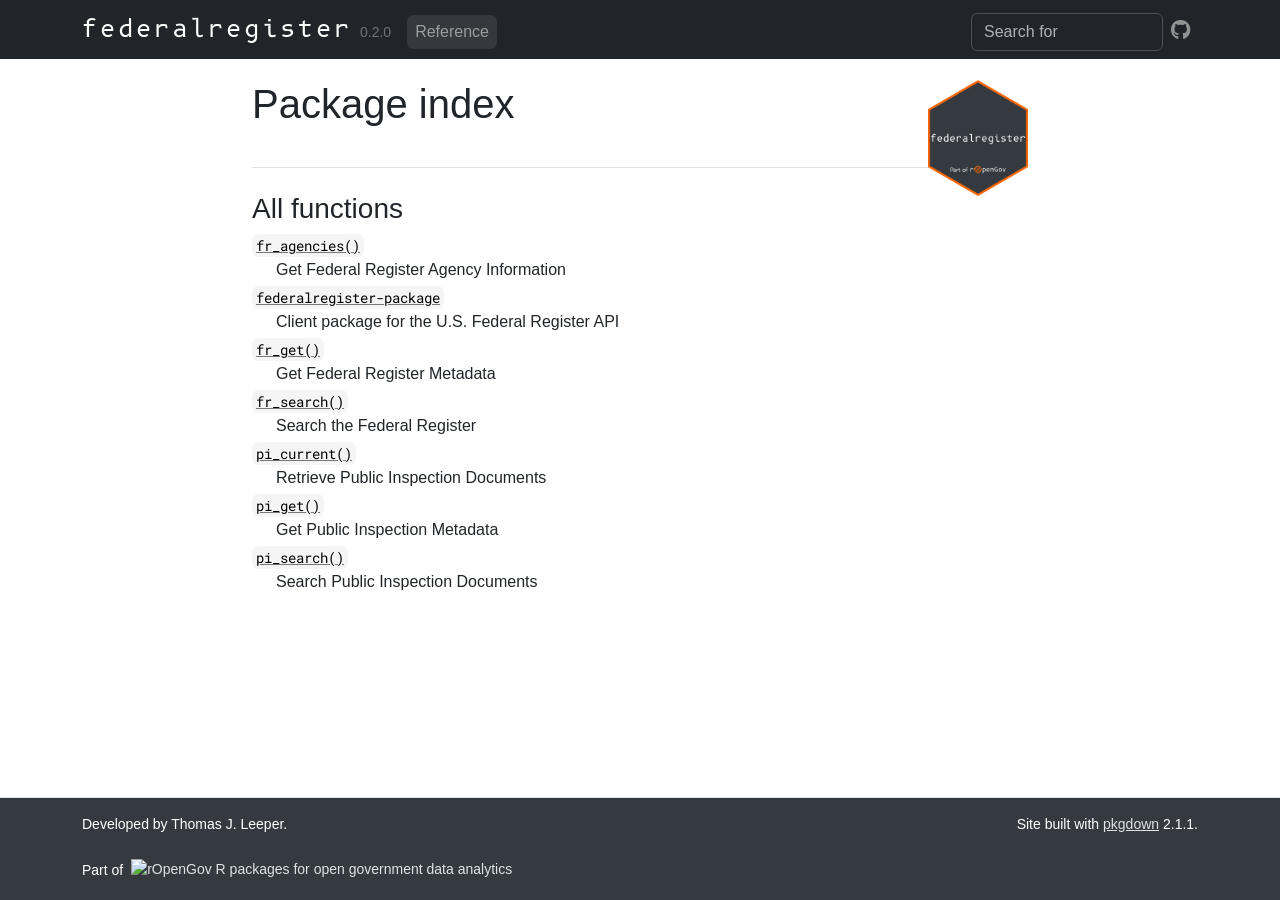
==== reference/index.html @ 8d17af49 "Built site for federalregister@0.2.0: 6ecadaa" ====
<!DOCTYPE html>
<!-- Generated by pkgdown: do not edit by hand --><html lang="en"><head><meta http-equiv="Content-Type" content="text/html; charset=UTF-8"><meta charset="utf-8"><meta http-equiv="X-UA-Compatible" content="IE=edge"><meta name="viewport" content="width=device-width, initial-scale=1, shrink-to-fit=no"><title>Package index • federalregister</title><!-- favicons --><link rel="icon" type="image/png" sizes="16x16" href="../favicon-16x16.png"><link rel="icon" type="image/png" sizes="32x32" href="../favicon-32x32.png"><link rel="apple-touch-icon" type="image/png" sizes="180x180" href="../apple-touch-icon.png"><link rel="apple-touch-icon" type="image/png" sizes="120x120" href="../apple-touch-icon-120x120.png"><link rel="apple-touch-icon" type="image/png" sizes="76x76" href="../apple-touch-icon-76x76.png"><link rel="apple-touch-icon" type="image/png" sizes="60x60" href="../apple-touch-icon-60x60.png"><script src="../katex-auto.js"></script><script src="../deps/jquery-3.6.0/jquery-3.6.0.min.js"></script><meta name="viewport" content="width=device-width, initial-scale=1, shrink-to-fit=no"><link href="../deps/bootstrap-5.3.1/bootstrap.min.css" rel="stylesheet"><script src="../deps/bootstrap-5.3.1/bootstrap.bundle.min.js"></script><link href="../deps/font-awesome-6.5.2/css/all.min.css" rel="stylesheet"><link href="../deps/font-awesome-6.5.2/css/v4-shims.min.css" rel="stylesheet"><script src="../deps/headroom-0.11.0/headroom.min.js"></script><script src="../deps/headroom-0.11.0/jQuery.headroom.min.js"></script><script src="../deps/bootstrap-toc-1.0.1/bootstrap-toc.min.js"></script><script src="../deps/clipboard.js-2.0.11/clipboard.min.js"></script><script src="../deps/search-1.0.0/autocomplete.jquery.min.js"></script><script src="../deps/search-1.0.0/fuse.min.js"></script><script src="../deps/search-1.0.0/mark.min.js"></script><link href="../deps/KaTex-0.16.10/katex.min.css" rel="stylesheet"><script src="../deps/KaTex-0.16.10/katex.min.js"></script><!-- pkgdown --><script src="../pkgdown.js"></script><meta property="og:title" content="Package index"><meta property="og:image" content="https://ropengov.github.io/federalregister/logo.png"><meta name="twitter:card" content="summary_large_image"><meta name="twitter:creator" content="@rOpenGov"><meta name="twitter:site" content="@rOpenGov"><link rel="preconnect" href="https://fonts.googleapis.com"><link rel="preconnect" href="https://fonts.gstatic.com" crossorigin><link href="https://fonts.googleapis.com/css2?family=B612+Mono:ital,wght@0,400;0,700;1,400;1,700&amp;family=Roboto+Mono:ital,wght@0,100..700;1,100..700&amp;display=swap" rel="stylesheet"><!-- rogtemplate style sheet --><link href="../BS5/rogtemplate.min.css" rel="stylesheet"></head><body>
    <a href="#main" class="visually-hidden-focusable">Skip to contents</a>


    <nav class="navbar navbar-expand-lg fixed-top bg-dark" data-bs-theme="dark" aria-label="Site navigation"><div class="container">

    <a class="navbar-brand me-2" href="../index.html">federalregister</a>

    <small class="nav-text text-muted me-auto" data-bs-toggle="tooltip" data-bs-placement="bottom" title="">0.2.0</small>


    <button class="navbar-toggler" type="button" data-bs-toggle="collapse" data-bs-target="#navbar" aria-controls="navbar" aria-expanded="false" aria-label="Toggle navigation">
      <span class="navbar-toggler-icon"></span>
    </button>

    <div id="navbar" class="collapse navbar-collapse ms-3">
      <ul class="navbar-nav me-auto"><li class="active nav-item"><a class="nav-link" href="../reference/index.html">Reference</a></li>
      </ul><ul class="navbar-nav"><li class="nav-item"><form class="form-inline" role="search">
 <input class="form-control" type="search" name="search-input" id="search-input" autocomplete="off" aria-label="Search site" placeholder="Search for" data-search-index="../search.json"></form></li>
<li class="nav-item"><a class="external-link nav-link" href="https://github.com/rOpenGov/federalregister/" aria-label="GitHub"><span class="fa fab fa-github fa-lg"></span></a></li>
      </ul></div>


  </div>
</nav><div class="container template-reference-index">
<div class="row">
  <main id="main" class="col-md-9"><div class="page-header">
      <img src="../logo.png" class="logo" alt=""><h1>Package index</h1>
    </div>

    <div class="section level2">
      <h2 id="all-functions">All functions<a class="anchor" aria-label="anchor" href="#all-functions"></a></h2>




    </div><div class="section level2">




      <dl><dt>

          <code><a href="agencies.html">fr_agencies()</a></code>

        </dt>
        <dd>Get Federal Register Agency Information</dd>
      </dl><dl><dt>

          <code><a href="federalregister-package.html">federalregister-package</a></code>

        </dt>
        <dd>Client package for the U.S. Federal Register API</dd>
      </dl><dl><dt>

          <code><a href="fr_get.html">fr_get()</a></code>

        </dt>
        <dd>Get Federal Register Metadata</dd>
      </dl><dl><dt>

          <code><a href="fr_search.html">fr_search()</a></code>

        </dt>
        <dd>Search the Federal Register</dd>
      </dl><dl><dt>

          <code><a href="pi_current.html">pi_current()</a></code>

        </dt>
        <dd>Retrieve Public Inspection Documents</dd>
      </dl><dl><dt>

          <code><a href="pi_get.html">pi_get()</a></code>

        </dt>
        <dd>Get Public Inspection Metadata</dd>
      </dl><dl><dt>

          <code><a href="pi_search.html">pi_search()</a></code>

        </dt>
        <dd>Search Public Inspection Documents</dd>
      </dl></div>
  </main></div>


    <footer><div class="pkgdown-footer-left">
  <p>Developed by Thomas J. Leeper.</p>
</div>

<div class="pkgdown-footer-right">
  <p>Site built with <a href="https://pkgdown.r-lib.org/" class="external-link">pkgdown</a> 2.1.1.</p>
</div>

    </footer></div>



    <!-- Add ropengov logo -->
  <script src="../BS5/logo.js"></script></body></html>
---- deps/font-awesome-6.5.2/css/v4-shims.min.css ----
/*!
 * Font Awesome Free 6.5.2 by @fontawesome - https://fontawesome.com
 * License - https://fontawesome.com/license/free (Icons: CC BY 4.0, Fonts: SIL OFL 1.1, Code: MIT License)
 * Copyright 2024 Fonticons, Inc.
 */
.fa.fa-glass:before{content:"\f000"}.fa.fa-envelope-o{font-family:"Font Awesome 6 Free";font-weight:400}.fa.fa-envelope-o:before{content:"\f0e0"}.fa.fa-star-o{font-family:"Font Awesome 6 Free";font-weight:400}.fa.fa-star-o:before{content:"\f005"}.fa.fa-close:before,.fa.fa-remove:before{content:"\f00d"}.fa.fa-gear:before{content:"\f013"}.fa.fa-trash-o{font-family:"Font Awesome 6 Free";font-weight:400}.fa.fa-trash-o:before{content:"\f2ed"}.fa.fa-home:before{content:"\f015"}.fa.fa-file-o{font-family:"Font Awesome 6 Free";font-weight:400}.fa.fa-file-o:before{content:"\f15b"}.fa.fa-clock-o{font-family:"Font Awesome 6 Free";font-weight:400}.fa.fa-clock-o:before{content:"\f017"}.fa.fa-arrow-circle-o-down{font-family:"Font Awesome 6 Free";font-weight:400}.fa.fa-arrow-circle-o-down:before{content:"\f358"}.fa.fa-arrow-circle-o-up{font-family:"Font Awesome 6 Free";font-weight:400}.fa.fa-arrow-circle-o-up:before{content:"\f35b"}.fa.fa-play-circle-o{font-family:"Font Awesome 6 Free";font-weight:400}.fa.fa-play-circle-o:before{content:"\f144"}.fa.fa-repeat:before,.fa.fa-rotate-right:before{content:"\f01e"}.fa.fa-refresh:before{content:"\f021"}.fa.fa-list-alt{font-family:"Font Awesome 6 Free";font-weight:400}.fa.fa-list-alt:before{content:"\f022"}.fa.fa-dedent:before{content:"\f03b"}.fa.fa-video-camera:before{content:"\f03d"}.fa.fa-picture-o{font-family:"Font Awesome 6 Free";font-weight:400}.fa.fa-picture-o:before{content:"\f03e"}.fa.fa-photo{font-family:"Font Awesome 6 Free";font-weight:400}.fa.fa-photo:before{content:"\f03e"}.fa.fa-image{font-family:"Font Awesome 6 Free";font-weight:400}.fa.fa-image:before{content:"\f03e"}.fa.fa-map-marker:before{content:"\f3c5"}.fa.fa-pencil-square-o{font-family:"Font Awesome 6 Free";font-weight:400}.fa.fa-pencil-square-o:before{content:"\f044"}.fa.fa-edit{font-family:"Font Awesome 6 Free";font-weight:400}.fa.fa-edit:before{content:"\f044"}.fa.fa-share-square-o:before{content:"\f14d"}.fa.fa-check-square-o{font-family:"Font Awesome 6 Free";font-weight:400}.fa.fa-check-square-o:before{content:"\f14a"}.fa.fa-arrows:before{content:"\f0b2"}.fa.fa-times-circle-o{font-family:"Font Awesome 6 Free";font-weight:400}.fa.fa-times-circle-o:before{content:"\f057"}.fa.fa-check-circle-o{font-family:"Font Awesome 6 Free";font-weight:400}.fa.fa-check-circle-o:before{content:"\f058"}.fa.fa-mail-forward:before{content:"\f064"}.fa.fa-expand:before{content:"\f424"}.fa.fa-compress:before{content:"\f422"}.fa.fa-eye,.fa.fa-eye-slash{font-family:"Font Awesome 6 Free";font-weight:400}.fa.fa-warning:before{content:"\f071"}.fa.fa-calendar:before{content:"\f073"}.fa.fa-arrows-v:before{content:"\f338"}.fa.fa-arrows-h:before{content:"\f337"}.fa.fa-bar-chart-o:before,.fa.fa-bar-chart:before{content:"\e0e3"}.fa.fa-twitter-square{font-family:"Font Awesome 6 Brands";font-weight:400}.fa.fa-twitter-square:before{content:"\f081"}.fa.fa-facebook-square{font-family:"Font Awesome 6 Brands";font-weight:400}.fa.fa-facebook-square:before{content:"\f082"}.fa.fa-gears:before{content:"\f085"}.fa.fa-thumbs-o-up{font-family:"Font Awesome 6 Free";font-weight:400}.fa.fa-thumbs-o-up:before{content:"\f164"}.fa.fa-thumbs-o-down{font-family:"Font Awesome 6 Free";font-weight:400}.fa.fa-thumbs-o-down:before{content:"\f165"}.fa.fa-heart-o{font-family:"Font Awesome 6 Free";font-weight:400}.fa.fa-heart-o:before{content:"\f004"}.fa.fa-sign-out:before{content:"\f2f5"}.fa.fa-linkedin-square{font-family:"Font Awesome 6 Brands";font-weight:400}.fa.fa-linkedin-square:before{content:"\f08c"}.fa.fa-thumb-tack:before{content:"\f08d"}.fa.fa-external-link:before{content:"\f35d"}.fa.fa-sign-in:before{content:"\f2f6"}.fa.fa-github-square{font-family:"Font Awesome 6 Brands";font-weight:400}.fa.fa-github-square:before{content:"\f092"}.fa.fa-lemon-o{font-family:"Font Awesome 6 Free";font-weight:400}.fa.fa-lemon-o:before{content:"\f094"}.fa.fa-square-o{font-family:"Font Awesome 6 Free";font-weight:400}.fa.fa-square-o:before{content:"\f0c8"}.fa.fa-bookmark-o{font-family:"Font Awesome 6 Free";font-weight:400}.fa.fa-bookmark-o:before{content:"\f02e"}.fa.fa-facebook,.fa.fa-twitter{font-family:"Font Awesome 6 Brands";font-weight:400}.fa.fa-facebook:before{content:"\f39e"}.fa.fa-facebook-f{font-family:"Font Awesome 6 Brands";font-weight:400}.fa.fa-facebook-f:before{content:"\f39e"}.fa.fa-github{font-family:"Font Awesome 6 Brands";font-weight:400}.fa.fa-credit-card{font-family:"Font Awesome 6 Free";font-weight:400}.fa.fa-feed:before{content:"\f09e"}.fa.fa-hdd-o{font-family:"Font Awesome 6 Free";font-weight:400}.fa.fa-hdd-o:before{content:"\f0a0"}.fa.fa-hand-o-right{font-family:"Font Awesome 6 Free";font-weight:400}.fa.fa-hand-o-right:before{content:"\f0a4"}.fa.fa-hand-o-left{font-family:"Font Awesome 6 Free";font-weight:400}.fa.fa-hand-o-left:before{content:"\f0a5"}.fa.fa-hand-o-up{font-family:"Font Awesome 6 Free";font-weight:400}.fa.fa-hand-o-up:before{content:"\f0a6"}.fa.fa-hand-o-down{font-family:"Font Awesome 6 Free";font-weight:400}.fa.fa-hand-o-down:before{content:"\f0a7"}.fa.fa-globe:before{content:"\f57d"}.fa.fa-tasks:before{content:"\f828"}.fa.fa-arrows-alt:before{content:"\f31e"}.fa.fa-group:before{content:"\f0c0"}.fa.fa-chain:before{content:"\f0c1"}.fa.fa-cut:before{content:"\f0c4"}.fa.fa-files-o{font-family:"Font Awesome 6 Free";font-weight:400}.fa.fa-files-o:before{content:"\f0c5"}.fa.fa-floppy-o{font-family:"Font Awesome 6 Free";font-weight:400}.fa.fa-floppy-o:before{content:"\f0c7"}.fa.fa-save{font-family:"Font Awesome 6 Free";font-weight:400}.fa.fa-save:before{content:"\f0c7"}.fa.fa-navicon:before,.fa.fa-reorder:before{content:"\f0c9"}.fa.fa-magic:before{content:"\e2ca"}.fa.fa-pinterest,.fa.fa-pinterest-square{font-family:"Font Awesome 6 Brands";font-weight:400}.fa.fa-pinterest-square:before{content:"\f0d3"}.fa.fa-google-plus-square{font-family:"Font Awesome 6 Brands";font-weight:400}.fa.fa-google-plus-square:before{content:"\f0d4"}.fa.fa-google-plus{font-family:"Font Awesome 6 Brands";font-weight:400}.fa.fa-google-plus:before{content:"\f0d5"}.fa.fa-money:before{content:"\f3d1"}.fa.fa-unsorted:before{content:"\f0dc"}.fa.fa-sort-desc:before{content:"\f0dd"}.fa.fa-sort-asc:before{content:"\f0de"}.fa.fa-linkedin{font-family:"Font Awesome 6 Brands";font-weight:400}.fa.fa-linkedin:before{content:"\f0e1"}.fa.fa-rotate-left:before{content:"\f0e2"}.fa.fa-legal:before{content:"\f0e3"}.fa.fa-dashboard:before,.fa.fa-tachometer:before{content:"\f625"}.fa.fa-comment-o{font-family:"Font Awesome 6 Free";font-weight:400}.fa.fa-comment-o:before{content:"\f075"}.fa.fa-comments-o{font-family:"Font Awesome 6 Free";font-weight:400}.fa.fa-comments-o:before{content:"\f086"}.fa.fa-flash:before{content:"\f0e7"}.fa.fa-clipboard:before{content:"\f0ea"}.fa.fa-lightbulb-o{font-family:"Font Awesome 6 Free";font-weight:400}.fa.fa-lightbulb-o:before{content:"\f0eb"}.fa.fa-exchange:before{content:"\f362"}.fa.fa-cloud-download:before{content:"\f0ed"}.fa.fa-cloud-upload:before{content:"\f0ee"}.fa.fa-bell-o{font-family:"Font Awesome 6 Free";font-weight:400}.fa.fa-bell-o:before{content:"\f0f3"}.fa.fa-cutlery:before{content:"\f2e7"}.fa.fa-file-text-o{font-family:"Font Awesome 6 Free";font-weight:400}.fa.fa-file-text-o:before{content:"\f15c"}.fa.fa-building-o{font-family:"Font Awesome 6 Free";font-weight:400}.fa.fa-building-o:before{content:"\f1ad"}.fa.fa-hospital-o{font-family:"Font Awesome 6 Free";font-weight:400}.fa.fa-hospital-o:before{content:"\f0f8"}.fa.fa-tablet:before{content:"\f3fa"}.fa.fa-mobile-phone:before,.fa.fa-mobile:before{content:"\f3cd"}.fa.fa-circle-o{font-family:"Font Awesome 6 Free";font-weight:400}.fa.fa-circle-o:before{content:"\f111"}.fa.fa-mail-reply:before{content:"\f3e5"}.fa.fa-github-alt{font-family:"Font Awesome 6 Brands";font-weight:400}.fa.fa-folder-o{font-family:"Font Awesome 6 Free";font-weight:400}.fa.fa-folder-o:before{content:"\f07b"}.fa.fa-folder-open-o{font-family:"Font Awesome 6 Free";font-weight:400}.fa.fa-folder-open-o:before{content:"\f07c"}.fa.fa-smile-o{font-family:"Font Awesome 6 Free";font-weight:400}.fa.fa-smile-o:before{content:"\f118"}.fa.fa-frown-o{font-family:"Font Awesome 6 Free";font-weight:400}.fa.fa-frown-o:before{content:"\f119"}.fa.fa-meh-o{font-family:"Font Awesome 6 Free";font-weight:400}.fa.fa-meh-o:before{content:"\f11a"}.fa.fa-keyboard-o{font-family:"Font Awesome 6 Free";font-weight:400}.fa.fa-keyboard-o:before{content:"\f11c"}.fa.fa-flag-o{font-family:"Font Awesome 6 Free";font-weight:400}.fa.fa-flag-o:before{content:"\f024"}.fa.fa-mail-reply-all:before{content:"\f122"}.fa.fa-star-half-o{font-family:"Font Awesome 6 Free";font-weight:400}.fa.fa-star-half-o:before{content:"\f5c0"}.fa.fa-star-half-empty{font-family:"Font Awesome 6 Free";font-weight:400}.fa.fa-star-half-empty:before{content:"\f5c0"}.fa.fa-star-half-full{font-family:"Font Awesome 6 Free";font-weight:400}.fa.fa-star-half-full:before{content:"\f5c0"}.fa.fa-code-fork:before{content:"\f126"}.fa.fa-chain-broken:before,.fa.fa-unlink:before{content:"\f127"}.fa.fa-calendar-o{font-family:"Font Awesome 6 Free";font-weight:400}.fa.fa-calendar-o:before{content:"\f133"}.fa.fa-css3,.fa.fa-html5,.fa.fa-maxcdn{font-family:"Font Awesome 6 Brands";font-weight:400}.fa.fa-unlock-alt:before{content:"\f09c"}.fa.fa-minus-square-o{font-family:"Font Awesome 6 Free";font-weight:400}.fa.fa-minus-square-o:before{content:"\f146"}.fa.fa-level-up:before{content:"\f3bf"}.fa.fa-level-down:before{content:"\f3be"}.fa.fa-pencil-square:before{content:"\f14b"}.fa.fa-external-link-square:before{content:"\f360"}.fa.fa-compass{font-family:"Font Awesome 6 Free";font-weight:400}.fa.fa-caret-square-o-down{font-family:"Font Awesome 6 Free";font-weight:400}.fa.fa-caret-square-o-down:before{content:"\f150"}.fa.fa-toggle-down{font-family:"Font Awesome 6 Free";font-weight:400}.fa.fa-toggle-down:before{content:"\f150"}.fa.fa-caret-square-o-up{font-family:"Font Awesome 6 Free";font-weight:400}.fa.fa-caret-square-o-up:before{content:"\f151"}.fa.fa-toggle-up{font-family:"Font Awesome 6 Free";font-weight:400}.fa.fa-toggle-up:before{content:"\f151"}.fa.fa-caret-square-o-right{font-family:"Font Awesome 6 Free";font-weight:400}.fa.fa-caret-square-o-right:before{content:"\f152"}.fa.fa-toggle-right{font-family:"Font Awesome 6 Free";font-weight:400}.fa.fa-toggle-right:before{content:"\f152"}.fa.fa-eur:before,.fa.fa-euro:before{content:"\f153"}.fa.fa-gbp:before{content:"\f154"}.fa.fa-dollar:before,.fa.fa-usd:before{content:"\24"}.fa.fa-inr:before,.fa.fa-rupee:before{content:"\e1bc"}.fa.fa-cny:before,.fa.fa-jpy:before,.fa.fa-rmb:before,.fa.fa-yen:before{content:"\f157"}.fa.fa-rouble:before,.fa.fa-rub:before,.fa.fa-ruble:before{content:"\f158"}.fa.fa-krw:before,.fa.fa-won:before{content:"\f159"}.fa.fa-bitcoin,.fa.fa-btc{font-family:"Font Awesome 6 Brands";font-weight:400}.fa.fa-bitcoin:before{content:"\f15a"}.fa.fa-file-text:before{content:"\f15c"}.fa.fa-sort-alpha-asc:before{content:"\f15d"}.fa.fa-sort-alpha-desc:before{content:"\f881"}.fa.fa-sort-amount-asc:before{content:"\f884"}.fa.fa-sort-amount-desc:before{content:"\f160"}.fa.fa-sort-numeric-asc:before{content:"\f162"}.fa.fa-sort-numeric-desc:before{content:"\f886"}.fa.fa-youtube-square{font-family:"Font Awesome 6 Brands";font-weight:400}.fa.fa-youtube-square:before{content:"\f431"}.fa.fa-xing,.fa.fa-xing-square,.fa.fa-youtube{font-family:"Font Awesome 6 Brands";font-weight:400}.fa.fa-xing-square:before{content:"\f169"}.fa.fa-youtube-play{font-family:"Font Awesome 6 Brands";font-weight:400}.fa.fa-youtube-play:before{content:"\f167"}.fa.fa-adn,.fa.fa-bitbucket,.fa.fa-bitbucket-square,.fa.fa-dropbox,.fa.fa-flickr,.fa.fa-instagram,.fa.fa-stack-overflow{font-family:"Font Awesome 6 Brands";font-weight:400}.fa.fa-bitbucket-square:before{content:"\f171"}.fa.fa-tumblr,.fa.fa-tumblr-square{font-family:"Font Awesome 6 Brands";font-weight:400}.fa.fa-tumblr-square:before{content:"\f174"}.fa.fa-long-arrow-down:before{content:"\f309"}.fa.fa-long-arrow-up:before{content:"\f30c"}.fa.fa-long-arrow-left:before{content:"\f30a"}.fa.fa-long-arrow-right:before{content:"\f30b"}.fa.fa-android,.fa.fa-apple,.fa.fa-dribbble,.fa.fa-foursquare,.fa.fa-gittip,.fa.fa-gratipay,.fa.fa-linux,.fa.fa-skype,.fa.fa-trello,.fa.fa-windows{font-family:"Font Awesome 6 Brands";font-weight:400}.fa.fa-gittip:before{content:"\f184"}.fa.fa-sun-o{font-family:"Font Awesome 6 Free";font-weight:400}.fa.fa-sun-o:before{content:"\f185"}.fa.fa-moon-o{font-family:"Font Awesome 6 Free";font-weight:400}.fa.fa-moon-o:before{content:"\f186"}.fa.fa-pagelines,.fa.fa-renren,.fa.fa-stack-exchange,.fa.fa-vk,.fa.fa-weibo{font-family:"Font Awesome 6 Brands";font-weight:400}.fa.fa-arrow-circle-o-right{font-family:"Font Awesome 6 Free";font-weight:400}.fa.fa-arrow-circle-o-right:before{content:"\f35a"}.fa.fa-arrow-circle-o-left{font-family:"Font Awesome 6 Free";font-weight:400}.fa.fa-arrow-circle-o-left:before{content:"\f359"}.fa.fa-caret-square-o-left{font-family:"Font Awesome 6 Free";font-weight:400}.fa.fa-caret-square-o-left:before{content:"\f191"}.fa.fa-toggle-left{font-family:"Font Awesome 6 Free";font-weight:400}.fa.fa-toggle-left:before{content:"\f191"}.fa.fa-dot-circle-o{font-family:"Font Awesome 6 Free";font-weight:400}.fa.fa-dot-circle-o:before{content:"\f192"}.fa.fa-vimeo-square{font-family:"Font Awesome 6 Brands";font-weight:400}.fa.fa-vimeo-square:before{content:"\f194"}.fa.fa-try:before,.fa.fa-turkish-lira:before{content:"\e2bb"}.fa.fa-plus-square-o{font-family:"Font Awesome 6 Free";font-weight:400}.fa.fa-plus-square-o:before{content:"\f0fe"}.fa.fa-openid,.fa.fa-slack,.fa.fa-wordpress{font-family:"Font Awesome 6 Brands";font-weight:400}.fa.fa-bank:before,.fa.fa-institution:before{content:"\f19c"}.fa.fa-mortar-board:before{content:"\f19d"}.fa.fa-google,.fa.fa-reddit,.fa.fa-reddit-square,.fa.fa-yahoo{font-family:"Font Awesome 6 Brands";font-weight:400}.fa.fa-reddit-square:before{content:"\f1a2"}.fa.fa-behance,.fa.fa-behance-square,.fa.fa-delicious,.fa.fa-digg,.fa.fa-drupal,.fa.fa-joomla,.fa.fa-pied-piper-alt,.fa.fa-pied-piper-pp,.fa.fa-stumbleupon,.fa.fa-stumbleupon-circle{font-family:"Font Awesome 6 Brands";font-weight:400}.fa.fa-behance-square:before{content:"\f1b5"}.fa.fa-steam,.fa.fa-steam-square{font-family:"Font Awesome 6 Brands";font-weight:400}.fa.fa-steam-square:before{content:"\f1b7"}.fa.fa-automobile:before{content:"\f1b9"}.fa.fa-cab:before{content:"\f1ba"}.fa.fa-deviantart,.fa.fa-soundcloud,.fa.fa-spotify{font-family:"Font Awesome 6 Brands";font-weight:400}.fa.fa-file-pdf-o{font-family:"Font Awesome 6 Free";font-weight:400}.fa.fa-file-pdf-o:before{content:"\f1c1"}.fa.fa-file-word-o{font-family:"Font Awesome 6 Free";font-weight:400}.fa.fa-file-word-o:before{content:"\f1c2"}.fa.fa-file-excel-o{font-family:"Font Awesome 6 Free";font-weight:400}.fa.fa-file-excel-o:before{content:"\f1c3"}.fa.fa-file-powerpoint-o{font-family:"Font Awesome 6 Free";font-weight:400}.fa.fa-file-powerpoint-o:before{content:"\f1c4"}.fa.fa-file-image-o{font-family:"Font Awesome 6 Free";font-weight:400}.fa.fa-file-image-o:before{content:"\f1c5"}.fa.fa-file-photo-o{font-family:"Font Awesome 6 Free";font-weight:400}.fa.fa-file-photo-o:before{content:"\f1c5"}.fa.fa-file-picture-o{font-family:"Font Awesome 6 Free";font-weight:400}.fa.fa-file-picture-o:before{content:"\f1c5"}.fa.fa-file-archive-o{font-family:"Font Awesome 6 Free";font-weight:400}.fa.fa-file-archive-o:before{content:"\f1c6"}.fa.fa-file-zip-o{font-family:"Font Awesome 6 Free";font-weight:400}.fa.fa-file-zip-o:before{content:"\f1c6"}.fa.fa-file-audio-o{font-family:"Font Awesome 6 Free";font-weight:400}.fa.fa-file-audio-o:before{content:"\f1c7"}.fa.fa-file-sound-o{font-family:"Font Awesome 6 Free";font-weight:400}.fa.fa-file-sound-o:before{content:"\f1c7"}.fa.fa-file-video-o{font-family:"Font Awesome 6 Free";font-weight:400}.fa.fa-file-video-o:before{content:"\f1c8"}.fa.fa-file-movie-o{font-family:"Font Awesome 6 Free";font-weight:400}.fa.fa-file-movie-o:before{content:"\f1c8"}.fa.fa-file-code-o{font-family:"Font Awesome 6 Free";font-weight:400}.fa.fa-file-code-o:before{content:"\f1c9"}.fa.fa-codepen,.fa.fa-jsfiddle,.fa.fa-vine{font-family:"Font Awesome 6 Brands";font-weight:400}.fa.fa-life-bouy:before,.fa.fa-life-buoy:before,.fa.fa-life-saver:before,.fa.fa-support:before{content:"\f1cd"}.fa.fa-circle-o-notch:before{content:"\f1ce"}.fa.fa-ra,.fa.fa-rebel{font-family:"Font Awesome 6 Brands";font-weight:400}.fa.fa-ra:before{content:"\f1d0"}.fa.fa-resistance{font-family:"Font Awesome 6 Brands";font-weight:400}.fa.fa-resistance:before{content:"\f1d0"}.fa.fa-empire,.fa.fa-ge{font-family:"Font Awesome 6 Brands";font-weight:400}.fa.fa-ge:before{content:"\f1d1"}.fa.fa-git-square{font-family:"Font Awesome 6 Brands";font-weight:400}.fa.fa-git-square:before{content:"\f1d2"}.fa.fa-git,.fa.fa-hacker-news,.fa.fa-y-combinator-square{font-family:"Font Awesome 6 Brands";font-weight:400}.fa.fa-y-combinator-square:before{content:"\f1d4"}.fa.fa-yc-square{font-family:"Font Awesome 6 Brands";font-weight:400}.fa.fa-yc-square:before{content:"\f1d4"}.fa.fa-qq,.fa.fa-tencent-weibo,.fa.fa-wechat,.fa.fa-weixin{font-family:"Font Awesome 6 Brands";font-weight:400}.fa.fa-wechat:before{content:"\f1d7"}.fa.fa-send:before{content:"\f1d8"}.fa.fa-paper-plane-o{font-family:"Font Awesome 6 Free";font-weight:400}.fa.fa-paper-plane-o:before{content:"\f1d8"}.fa.fa-send-o{font-family:"Font Awesome 6 Free";font-weight:400}.fa.fa-send-o:before{content:"\f1d8"}.fa.fa-circle-thin{font-family:"Font Awesome 6 Free";font-weight:400}.fa.fa-circle-thin:before{content:"\f111"}.fa.fa-header:before{content:"\f1dc"}.fa.fa-futbol-o{font-family:"Font Awesome 6 Free";font-weight:400}.fa.fa-futbol-o:before{content:"\f1e3"}.fa.fa-soccer-ball-o{font-family:"Font Awesome 6 Free";font-weight:400}.fa.fa-soccer-ball-o:before{content:"\f1e3"}.fa.fa-slideshare,.fa.fa-twitch,.fa.fa-yelp{font-family:"Font Awesome 6 Brands";font-weight:400}.fa.fa-newspaper-o{font-family:"Font Awesome 6 Free";font-weight:400}.fa.fa-newspaper-o:before{content:"\f1ea"}.fa.fa-cc-amex,.fa.fa-cc-discover,.fa.fa-cc-mastercard,.fa.fa-cc-paypal,.fa.fa-cc-stripe,.fa.fa-cc-visa,.fa.fa-google-wallet,.fa.fa-paypal{font-family:"Font Awesome 6 Brands";font-weight:400}.fa.fa-bell-slash-o{font-family:"Font Awesome 6 Free";font-weight:400}.fa.fa-bell-slash-o:before{content:"\f1f6"}.fa.fa-trash:before{content:"\f2ed"}.fa.fa-copyright{font-family:"Font Awesome 6 Free";font-weight:400}.fa.fa-eyedropper:before{content:"\f1fb"}.fa.fa-area-chart:before{content:"\f1fe"}.fa.fa-pie-chart:before{content:"\f200"}.fa.fa-line-chart:before{content:"\f201"}.fa.fa-lastfm,.fa.fa-lastfm-square{font-family:"Font Awesome 6 Brands";font-weight:400}.fa.fa-lastfm-square:before{content:"\f203"}.fa.fa-angellist,.fa.fa-ioxhost{font-family:"Font Awesome 6 Brands";font-weight:400}.fa.fa-cc{font-family:"Font Awesome 6 Free";font-weight:400}.fa.fa-cc:before{content:"\f20a"}.fa.fa-ils:before,.fa.fa-shekel:before,.fa.fa-sheqel:before{content:"\f20b"}.fa.fa-buysellads,.fa.fa-connectdevelop,.fa.fa-dashcube,.fa.fa-forumbee,.fa.fa-leanpub,.fa.fa-sellsy,.fa.fa-shirtsinbulk,.fa.fa-simplybuilt,.fa.fa-skyatlas{font-family:"Font Awesome 6 Brands";font-weight:400}.fa.fa-diamond{font-family:"Font Awesome 6 Free";font-weight:400}.fa.fa-diamond:before{content:"\f3a5"}.fa.fa-intersex:before,.fa.fa-transgender:before{content:"\f224"}.fa.fa-transgender-alt:before{content:"\f225"}.fa.fa-facebook-official{font-family:"Font Awesome 6 Brands";font-weight:400}.fa.fa-facebook-official:before{content:"\f09a"}.fa.fa-pinterest-p,.fa.fa-whatsapp{font-family:"Font Awesome 6 Brands";font-weight:400}.fa.fa-hotel:before{content:"\f236"}.fa.fa-medium,.fa.fa-viacoin,.fa.fa-y-combinator,.fa.fa-yc{font-family:"Font Awesome 6 Brands";font-weight:400}.fa.fa-yc:before{content:"\f23b"}.fa.fa-expeditedssl,.fa.fa-opencart,.fa.fa-optin-monster{font-family:"Font Awesome 6 Brands";font-weight:400}.fa.fa-battery-4:before,.fa.fa-battery:before{content:"\f240"}.fa.fa-battery-3:before{content:"\f241"}.fa.fa-battery-2:before{content:"\f242"}.fa.fa-battery-1:before{content:"\f243"}.fa.fa-battery-0:before{content:"\f244"}.fa.fa-object-group,.fa.fa-object-ungroup,.fa.fa-sticky-note-o{font-family:"Font Awesome 6 Free";font-weight:400}.fa.fa-sticky-note-o:before{content:"\f249"}.fa.fa-cc-diners-club,.fa.fa-cc-jcb{font-family:"Font Awesome 6 Brands";font-weight:400}.fa.fa-clone{font-family:"Font Awesome 6 Free";font-weight:400}.fa.fa-hourglass-o:before{content:"\f254"}.fa.fa-hourglass-1:before{content:"\f251"}.fa.fa-hourglass-2:before{content:"\f252"}.fa.fa-hourglass-3:before{content:"\f253"}.fa.fa-hand-rock-o{font-family:"Font Awesome 6 Free";font-weight:400}.fa.fa-hand-rock-o:before{content:"\f255"}.fa.fa-hand-grab-o{font-family:"Font Awesome 6 Free";font-weight:400}.fa.fa-hand-grab-o:before{content:"\f255"}.fa.fa-hand-paper-o{font-family:"Font Awesome 6 Free";font-weight:400}.fa.fa-hand-paper-o:before{content:"\f256"}.fa.fa-hand-stop-o{font-family:"Font Awesome 6 Free";font-weight:400}.fa.fa-hand-stop-o:before{content:"\f256"}.fa.fa-hand-scissors-o{font-family:"Font Awesome 6 Free";font-weight:400}.fa.fa-hand-scissors-o:before{content:"\f257"}.fa.fa-hand-lizard-o{font-family:"Font Awesome 6 Free";font-weight:400}.fa.fa-hand-lizard-o:before{content:"\f258"}.fa.fa-hand-spock-o{font-family:"Font Awesome 6 Free";font-weight:400}.fa.fa-hand-spock-o:before{content:"\f259"}.fa.fa-hand-pointer-o{font-family:"Font Awesome 6 Free";font-weight:400}.fa.fa-hand-pointer-o:before{content:"\f25a"}.fa.fa-hand-peace-o{font-family:"Font Awesome 6 Free";font-weight:400}.fa.fa-hand-peace-o:before{content:"\f25b"}.fa.fa-registered{font-family:"Font Awesome 6 Free";font-weight:400}.fa.fa-creative-commons,.fa.fa-gg,.fa.fa-gg-circle,.fa.fa-odnoklassniki,.fa.fa-odnoklassniki-square{font-family:"Font Awesome 6 Brands";font-weight:400}.fa.fa-odnoklassniki-square:before{content:"\f264"}.fa.fa-chrome,.fa.fa-firefox,.fa.fa-get-pocket,.fa.fa-internet-explorer,.fa.fa-opera,.fa.fa-safari,.fa.fa-wikipedia-w{font-family:"Font Awesome 6 Brands";font-weight:400}.fa.fa-television:before{content:"\f26c"}.fa.fa-500px,.fa.fa-amazon,.fa.fa-contao{font-family:"Font Awesome 6 Brands";font-weight:400}.fa.fa-calendar-plus-o{font-family:"Font Awesome 6 Free";font-weight:400}.fa.fa-calendar-plus-o:before{content:"\f271"}.fa.fa-calendar-minus-o{font-family:"Font Awesome 6 Free";font-weight:400}.fa.fa-calendar-minus-o:before{content:"\f272"}.fa.fa-calendar-times-o{font-family:"Font Awesome 6 Free";font-weight:400}.fa.fa-calendar-times-o:before{content:"\f273"}.fa.fa-calendar-check-o{font-family:"Font Awesome 6 Free";font-weight:400}.fa.fa-calendar-check-o:before{content:"\f274"}.fa.fa-map-o{font-family:"Font Awesome 6 Free";font-weight:400}.fa.fa-map-o:before{content:"\f279"}.fa.fa-commenting:before{content:"\f4ad"}.fa.fa-commenting-o{font-family:"Font Awesome 6 Free";font-weight:400}.fa.fa-commenting-o:before{content:"\f4ad"}.fa.fa-houzz,.fa.fa-vimeo{font-family:"Font Awesome 6 Brands";font-weight:400}.fa.fa-vimeo:before{content:"\f27d"}.fa.fa-black-tie,.fa.fa-edge,.fa.fa-fonticons,.fa.fa-reddit-alien{font-family:"Font Awesome 6 Brands";font-weight:400}.fa.fa-credit-card-alt:before{content:"\f09d"}.fa.fa-codiepie,.fa.fa-fort-awesome,.fa.fa-mixcloud,.fa.fa-modx,.fa.fa-product-hunt,.fa.fa-scribd,.fa.fa-usb{font-family:"Font Awesome 6 Brands";font-weight:400}.fa.fa-pause-circle-o{font-family:"Font Awesome 6 Free";font-weight:400}.fa.fa-pause-circle-o:before{content:"\f28b"}.fa.fa-stop-circle-o{font-family:"Font Awesome 6 Free";font-weight:400}.fa.fa-stop-circle-o:before{content:"\f28d"}.fa.fa-bluetooth,.fa.fa-bluetooth-b,.fa.fa-envira,.fa.fa-gitlab,.fa.fa-wheelchair-alt,.fa.fa-wpbeginner,.fa.fa-wpforms{font-family:"Font Awesome 6 Brands";font-weight:400}.fa.fa-wheelchair-alt:before{content:"\f368"}.fa.fa-question-circle-o{font-family:"Font Awesome 6 Free";font-weight:400}.fa.fa-question-circle-o:before{content:"\f059"}.fa.fa-volume-control-phone:before{content:"\f2a0"}.fa.fa-asl-interpreting:before{content:"\f2a3"}.fa.fa-deafness:before,.fa.fa-hard-of-hearing:before{content:"\f2a4"}.fa.fa-glide,.fa.fa-glide-g{font-family:"Font Awesome 6 Brands";font-weight:400}.fa.fa-signing:before{content:"\f2a7"}.fa.fa-viadeo,.fa.fa-viadeo-square{font-family:"Font Awesome 6 Brands";font-weight:400}.fa.fa-viadeo-square:before{content:"\f2aa"}.fa.fa-snapchat,.fa.fa-snapchat-ghost{font-family:"Font Awesome 6 Brands";font-weight:400}.fa.fa-snapchat-ghost:before{content:"\f2ab"}.fa.fa-snapchat-square{font-family:"Font Awesome 6 Brands";font-weight:400}.fa.fa-snapchat-square:before{content:"\f2ad"}.fa.fa-first-order,.fa.fa-google-plus-official,.fa.fa-pied-piper,.fa.fa-themeisle,.fa.fa-yoast{font-family:"Font Awesome 6 Brands";font-weight:400}.fa.fa-google-plus-official:before{content:"\f2b3"}.fa.fa-google-plus-circle{font-family:"Font Awesome 6 Brands";font-weight:400}.fa.fa-google-plus-circle:before{content:"\f2b3"}.fa.fa-fa,.fa.fa-font-awesome{font-family:"Font Awesome 6 Brands";font-weight:400}.fa.fa-fa:before{content:"\f2b4"}.fa.fa-handshake-o{font-family:"Font Awesome 6 Free";font-weight:400}.fa.fa-handshake-o:before{content:"\f2b5"}.fa.fa-envelope-open-o{font-family:"Font Awesome 6 Free";font-weight:400}.fa.fa-envelope-open-o:before{content:"\f2b6"}.fa.fa-linode{font-family:"Font Awesome 6 Brands";font-weight:400}.fa.fa-address-book-o{font-family:"Font Awesome 6 Free";font-weight:400}.fa.fa-address-book-o:before{content:"\f2b9"}.fa.fa-vcard:before{content:"\f2bb"}.fa.fa-address-card-o{font-family:"Font Awesome 6 Free";font-weight:400}.fa.fa-address-card-o:before{content:"\f2bb"}.fa.fa-vcard-o{font-family:"Font Awesome 6 Free";font-weight:400}.fa.fa-vcard-o:before{content:"\f2bb"}.fa.fa-user-circle-o{font-family:"Font Awesome 6 Free";font-weight:400}.fa.fa-user-circle-o:before{content:"\f2bd"}.fa.fa-user-o{font-family:"Font Awesome 6 Free";font-weight:400}.fa.fa-user-o:before{content:"\f007"}.fa.fa-id-badge{font-family:"Font Awesome 6 Free";font-weight:400}.fa.fa-drivers-license:before{content:"\f2c2"}.fa.fa-id-card-o{font-family:"Font Awesome 6 Free";font-weight:400}.fa.fa-id-card-o:before{content:"\f2c2"}.fa.fa-drivers-license-o{font-family:"Font Awesome 6 Free";font-weight:400}.fa.fa-drivers-license-o:before{content:"\f2c2"}.fa.fa-free-code-camp,.fa.fa-quora,.fa.fa-telegram{font-family:"Font Awesome 6 Brands";font-weight:400}.fa.fa-thermometer-4:before,.fa.fa-thermometer:before{content:"\f2c7"}.fa.fa-thermometer-3:before{content:"\f2c8"}.fa.fa-thermometer-2:before{content:"\f2c9"}.fa.fa-thermometer-1:before{content:"\f2ca"}.fa.fa-thermometer-0:before{content:"\f2cb"}.fa.fa-bathtub:before,.fa.fa-s15:before{content:"\f2cd"}.fa.fa-window-maximize,.fa.fa-window-restore{font-family:"Font Awesome 6 Free";font-weight:400}.fa.fa-times-rectangle:before{content:"\f410"}.fa.fa-window-close-o{font-family:"Font Awesome 6 Free";font-weight:400}.fa.fa-window-close-o:before{content:"\f410"}.fa.fa-times-rectangle-o{font-family:"Font Awesome 6 Free";font-weight:400}.fa.fa-times-rectangle-o:before{content:"\f410"}.fa.fa-bandcamp,.fa.fa-eercast,.fa.fa-etsy,.fa.fa-grav,.fa.fa-imdb,.fa.fa-ravelry{font-family:"Font Awesome 6 Brands";font-weight:400}.fa.fa-eercast:before{content:"\f2da"}.fa.fa-snowflake-o{font-family:"Font Awesome 6 Free";font-weight:400}.fa.fa-snowflake-o:before{content:"\f2dc"}.fa.fa-meetup,.fa.fa-superpowers,.fa.fa-wpexplorer{font-family:"Font Awesome 6 Brands";font-weight:400}
---- BS5/rogtemplate.min.css ----
/*!
	* Beautify: https://www.freeformatter.com/css-beautifier.html
	* Minify: https://www.freeformatter.com/css-minifier.html
	* From http://ropengov.org/css/style.css
*/.blog-header,.blog-post,.blog-pagination{margin-bottom:2rem}.blog-post img{max-width:100%}img[src$='#center']{display:block;margin:.7rem auto}img[src$='#floatleft']{float:left;margin:.7rem}img[src$='#floatright']{float:right;margin:.7rem}.navbar-dark.bg-dark{background-color:#343a40 !important}.navbar-brand{font-family:'B612 Mono',monospace;letter-spacing:2px;font-size:1.5rem;color:#fff}.navbar-brand:hover,.navbar-brand:focus{color:#fff}.navbar .text-muted{color:#6c757d !important}.navbar .nav-link{color:rgba(255,255,255,.5)}.navbar .nav-link:hover,.navbar .nav-link:focus{color:rgba(255,255,255,.75);background:#343a40 !important}footer{width:100vw;position:relative;left:50%;right:50%;margin-left:-50vw;margin-right:-50vw;background-color:#343a40 !important;color:white;margin-bottom:0}.rog-logo{margin-bottom:5px}footer a{color:#dee2e6}footer a:hover,footer a:focus{color:#f60}footer .pkgdown-footer-right{margin-right:auto;padding-right:1.25rem}footer .pkgdown-footer-left{margin-left:auto;padding-left:1.25rem}@media screen and (max-width:576px){footer .pkgdown-footer-right,footer .pkgdown-footer-left{margin-right:.75rem;margin-left:.75rem;padding-left:0;padding-right:0}}@media(max-width:768px) and (min-width:576px){footer .pkgdown-footer-right,footer .pkgdown-footer-left{max-width:270px}}@media(max-width:992px) and (min-width:768px){footer .pkgdown-footer-right,footer .pkgdown-footer-left{max-width:360px}}@media(max-width:1200px) and (min-width:992px){footer .pkgdown-footer-right,footer .pkgdown-footer-left{max-width:480px}}@media(max-width:1400px) and (min-width:1200px){footer .pkgdown-footer-right,footer .pkgdown-footer-left{max-width:570px}}@media(min-width:1400px){footer .pkgdown-footer-right,footer .pkgdown-footer-left{max-width:660px}}.btn-copy-ex{color:white;background-color:#343a40;border-color:#343a40}.btn-copy-ex:hover,.btn-copy-ex:focus{color:white;background-color:#f60;border-color:#f60}.caption,.figure{color:#6c757d;margin-left:auto;margin-right:auto;margin-top:.5rem;font-size:85%}.pkg{font-weight:bold}.template-reference-topic dt code{font-weight:700;font-family:var(--bs-body-font-family);font-size:var(--bs-body-font-size);color:var(--bs-body-color);text-align:var(--bs-body-text-align);background-color:var(--bs-body-bg);padding:0;border-radius:0}.allctb-avatar{border:1px solid;border-radius:50%;border-color:var(--bs-dark-border-subtle);max-width:100px}table.allctb-table td{border-color:transparent}
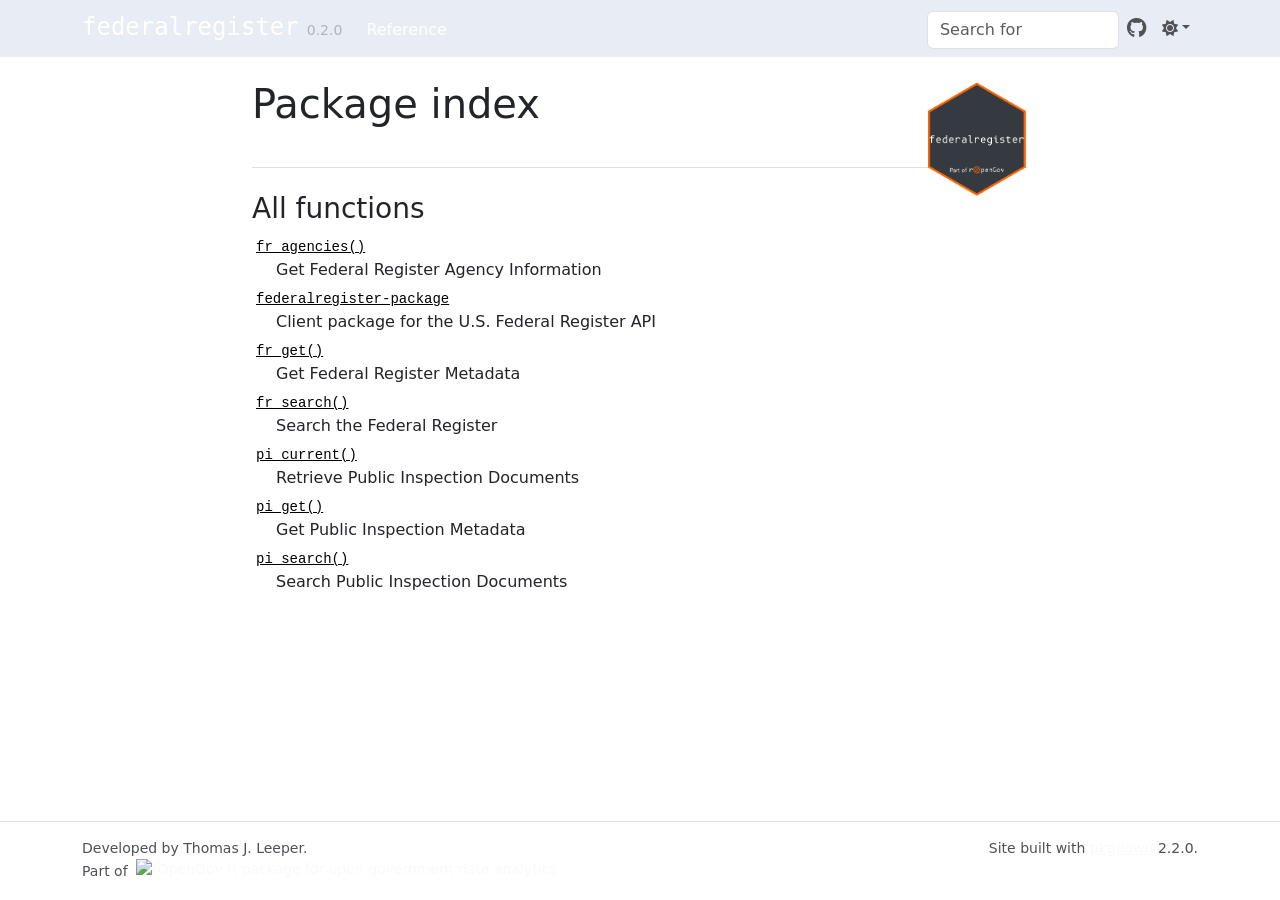
==== commit 5605691b: "Built site for federalregister@0.2.0: 6ecadaa" ====
--- a/reference/index.html
+++ b/reference/index.html
@@ -1,9 +1,9 @@
 <!DOCTYPE html>
-<!-- Generated by pkgdown: do not edit by hand --><html lang="en"><head><meta http-equiv="Content-Type" content="text/html; charset=UTF-8"><meta charset="utf-8"><meta http-equiv="X-UA-Compatible" content="IE=edge"><meta name="viewport" content="width=device-width, initial-scale=1, shrink-to-fit=no"><title>Package index • federalregister</title><!-- favicons --><link rel="icon" type="image/png" sizes="16x16" href="../favicon-16x16.png"><link rel="icon" type="image/png" sizes="32x32" href="../favicon-32x32.png"><link rel="apple-touch-icon" type="image/png" sizes="180x180" href="../apple-touch-icon.png"><link rel="apple-touch-icon" type="image/png" sizes="120x120" href="../apple-touch-icon-120x120.png"><link rel="apple-touch-icon" type="image/png" sizes="76x76" href="../apple-touch-icon-76x76.png"><link rel="apple-touch-icon" type="image/png" sizes="60x60" href="../apple-touch-icon-60x60.png"><script src="../katex-auto.js"></script><script src="../deps/jquery-3.6.0/jquery-3.6.0.min.js"></script><meta name="viewport" content="width=device-width, initial-scale=1, shrink-to-fit=no"><link href="../deps/bootstrap-5.3.1/bootstrap.min.css" rel="stylesheet"><script src="../deps/bootstrap-5.3.1/bootstrap.bundle.min.js"></script><link href="../deps/font-awesome-6.5.2/css/all.min.css" rel="stylesheet"><link href="../deps/font-awesome-6.5.2/css/v4-shims.min.css" rel="stylesheet"><script src="../deps/headroom-0.11.0/headroom.min.js"></script><script src="../deps/headroom-0.11.0/jQuery.headroom.min.js"></script><script src="../deps/bootstrap-toc-1.0.1/bootstrap-toc.min.js"></script><script src="../deps/clipboard.js-2.0.11/clipboard.min.js"></script><script src="../deps/search-1.0.0/autocomplete.jquery.min.js"></script><script src="../deps/search-1.0.0/fuse.min.js"></script><script src="../deps/search-1.0.0/mark.min.js"></script><link href="../deps/KaTex-0.16.10/katex.min.css" rel="stylesheet"><script src="../deps/KaTex-0.16.10/katex.min.js"></script><!-- pkgdown --><script src="../pkgdown.js"></script><meta property="og:title" content="Package index"><meta property="og:image" content="https://ropengov.github.io/federalregister/logo.png"><meta name="twitter:card" content="summary_large_image"><meta name="twitter:creator" content="@rOpenGov"><meta name="twitter:site" content="@rOpenGov"><link rel="preconnect" href="https://fonts.googleapis.com"><link rel="preconnect" href="https://fonts.gstatic.com" crossorigin><link href="https://fonts.googleapis.com/css2?family=B612+Mono:ital,wght@0,400;0,700;1,400;1,700&amp;family=Roboto+Mono:ital,wght@0,100..700;1,100..700&amp;display=swap" rel="stylesheet"><!-- rogtemplate style sheet --><link href="../BS5/rogtemplate.min.css" rel="stylesheet"></head><body>
+<!-- Generated by pkgdown: do not edit by hand --><html lang="en"><head><meta http-equiv="Content-Type" content="text/html; charset=UTF-8"><meta charset="utf-8"><meta http-equiv="X-UA-Compatible" content="IE=edge"><meta name="viewport" content="width=device-width, initial-scale=1, shrink-to-fit=no"><title>Package index • federalregister</title><!-- favicons --><link rel="icon" type="image/png" sizes="96x96" href="../favicon-96x96.png"><link rel="icon" type="”image/svg+xml”" href="../favicon.svg"><link rel="apple-touch-icon" sizes="180x180" href="../apple-touch-icon.png"><link rel="icon" sizes="any" href="../favicon.ico"><link rel="manifest" href="../site.webmanifest"><script src="../lightswitch.js"></script><script src="../deps/jquery-3.6.0/jquery-3.6.0.min.js"></script><meta name="viewport" content="width=device-width, initial-scale=1, shrink-to-fit=no"><link href="../deps/bootstrap-5.3.1/bootstrap.min.css" rel="stylesheet"><script src="../deps/bootstrap-5.3.1/bootstrap.bundle.min.js"></script><link href="../deps/font-awesome-6.5.2/css/all.min.css" rel="stylesheet"><link href="../deps/font-awesome-6.5.2/css/v4-shims.min.css" rel="stylesheet"><script src="../deps/headroom-0.11.0/headroom.min.js"></script><script src="../deps/headroom-0.11.0/jQuery.headroom.min.js"></script><script src="../deps/bootstrap-toc-1.0.1/bootstrap-toc.min.js"></script><script src="../deps/clipboard.js-2.0.11/clipboard.min.js"></script><script src="../deps/search-1.0.0/autocomplete.jquery.min.js"></script><script src="../deps/search-1.0.0/fuse.min.js"></script><script src="../deps/search-1.0.0/mark.min.js"></script><!-- pkgdown --><script src="../pkgdown.js"></script><meta property="og:title" content="Package index"><meta property="og:image" content="https://ropengov.github.io/federalregister/logo.png"><meta name="twitter:card" content="summary_large_image"><meta name="twitter:creator" content="@rOpenGov"><meta name="twitter:site" content="@rOpenGov"><!-- rogtemplate style sheet --><link href="../BS5/rogtemplate.min.css" rel="stylesheet"></head><body>
     <a href="#main" class="visually-hidden-focusable">Skip to contents</a>
 
 
-    <nav class="navbar navbar-expand-lg fixed-top bg-dark" data-bs-theme="dark" aria-label="Site navigation"><div class="container">
+    <nav class="navbar navbar-expand-lg fixed-top " aria-label="Site navigation"><div class="container">
 
     <a class="navbar-brand me-2" href="../index.html">federalregister</a>
 
@@ -19,6 +19,12 @@
       </ul><ul class="navbar-nav"><li class="nav-item"><form class="form-inline" role="search">
  <input class="form-control" type="search" name="search-input" id="search-input" autocomplete="off" aria-label="Search site" placeholder="Search for" data-search-index="../search.json"></form></li>
 <li class="nav-item"><a class="external-link nav-link" href="https://github.com/rOpenGov/federalregister/" aria-label="GitHub"><span class="fa fab fa-github fa-lg"></span></a></li>
+<li class="nav-item dropdown">
+  <button class="nav-link dropdown-toggle" type="button" id="dropdown-lightswitch" data-bs-toggle="dropdown" aria-expanded="false" aria-haspopup="true" aria-label="Light switch"><span class="fa fa-sun"></span></button>
+  <ul class="dropdown-menu dropdown-menu-end" aria-labelledby="dropdown-lightswitch"><li><button class="dropdown-item" data-bs-theme-value="light"><span class="fa fa-sun"></span> Light</button></li>
+    <li><button class="dropdown-item" data-bs-theme-value="dark"><span class="fa fa-moon"></span> Dark</button></li>
+    <li><button class="dropdown-item" data-bs-theme-value="auto"><span class="fa fa-adjust"></span> Auto</button></li>
+  </ul></li>
       </ul></div>
 
 
@@ -34,8 +40,7 @@
 
 
 
-
-    </div><div class="section level2">
+      <dl></dl></div><div class="section level2">
 
 
 
@@ -46,37 +51,43 @@
 
         </dt>
         <dd>Get Federal Register Agency Information</dd>
-      </dl><dl><dt>
+
+        <dt>
 
           <code><a href="federalregister-package.html">federalregister-package</a></code>
 
         </dt>
         <dd>Client package for the U.S. Federal Register API</dd>
-      </dl><dl><dt>
+
+        <dt>
 
           <code><a href="fr_get.html">fr_get()</a></code>
 
         </dt>
         <dd>Get Federal Register Metadata</dd>
-      </dl><dl><dt>
+
+        <dt>
 
           <code><a href="fr_search.html">fr_search()</a></code>
 
         </dt>
         <dd>Search the Federal Register</dd>
-      </dl><dl><dt>
+
+        <dt>
 
           <code><a href="pi_current.html">pi_current()</a></code>
 
         </dt>
         <dd>Retrieve Public Inspection Documents</dd>
-      </dl><dl><dt>
+
+        <dt>
 
           <code><a href="pi_get.html">pi_get()</a></code>
 
         </dt>
         <dd>Get Public Inspection Metadata</dd>
-      </dl><dl><dt>
+
+        <dt>
 
           <code><a href="pi_search.html">pi_search()</a></code>
 
@@ -87,17 +98,18 @@
 
 
     <footer><div class="pkgdown-footer-left">
-  <p>Developed by Thomas J. Leeper.</p>
+  <p>Developed by Thomas J. Leeper. <br>Part of <a href="http://ropengov.org/" class="external-link"><img src="https://ropengov.github.io/rogtemplate/logo2020_white_orange.svg" height="20" class="d-inline-block mx-1 rog-logo" alt="rOpenGov R package for open government data analytics"></a></p>
 </div>
 
 <div class="pkgdown-footer-right">
-  <p>Site built with <a href="https://pkgdown.r-lib.org/" class="external-link">pkgdown</a> 2.1.1.</p>
+  <p>Site built with <a href="https://pkgdown.r-lib.org/" class="external-link">pkgdown</a> 2.2.0.</p>
 </div>
 
     </footer></div>
 
 
 
-    <!-- Add ropengov logo -->
-  <script src="../BS5/logo.js"></script></body></html>
 
+
+  </body></html>
+
--- a/BS5/rogtemplate.min.css
+++ b/BS5/rogtemplate.min.css
@@ -1,5 +1 @@
-/*!
-	* Beautify: https://www.freeformatter.com/css-beautifier.html
-	* Minify: https://www.freeformatter.com/css-minifier.html
-	* From http://ropengov.org/css/style.css
-*/.blog-header,.blog-post,.blog-pagination{margin-bottom:2rem}.blog-post img{max-width:100%}img[src$='#center']{display:block;margin:.7rem auto}img[src$='#floatleft']{float:left;margin:.7rem}img[src$='#floatright']{float:right;margin:.7rem}.navbar-dark.bg-dark{background-color:#343a40 !important}.navbar-brand{font-family:'B612 Mono',monospace;letter-spacing:2px;font-size:1.5rem;color:#fff}.navbar-brand:hover,.navbar-brand:focus{color:#fff}.navbar .text-muted{color:#6c757d !important}.navbar .nav-link{color:rgba(255,255,255,.5)}.navbar .nav-link:hover,.navbar .nav-link:focus{color:rgba(255,255,255,.75);background:#343a40 !important}footer{width:100vw;position:relative;left:50%;right:50%;margin-left:-50vw;margin-right:-50vw;background-color:#343a40 !important;color:white;margin-bottom:0}.rog-logo{margin-bottom:5px}footer a{color:#dee2e6}footer a:hover,footer a:focus{color:#f60}footer .pkgdown-footer-right{margin-right:auto;padding-right:1.25rem}footer .pkgdown-footer-left{margin-left:auto;padding-left:1.25rem}@media screen and (max-width:576px){footer .pkgdown-footer-right,footer .pkgdown-footer-left{margin-right:.75rem;margin-left:.75rem;padding-left:0;padding-right:0}}@media(max-width:768px) and (min-width:576px){footer .pkgdown-footer-right,footer .pkgdown-footer-left{max-width:270px}}@media(max-width:992px) and (min-width:768px){footer .pkgdown-footer-right,footer .pkgdown-footer-left{max-width:360px}}@media(max-width:1200px) and (min-width:992px){footer .pkgdown-footer-right,footer .pkgdown-footer-left{max-width:480px}}@media(max-width:1400px) and (min-width:1200px){footer .pkgdown-footer-right,footer .pkgdown-footer-left{max-width:570px}}@media(min-width:1400px){footer .pkgdown-footer-right,footer .pkgdown-footer-left{max-width:660px}}.btn-copy-ex{color:white;background-color:#343a40;border-color:#343a40}.btn-copy-ex:hover,.btn-copy-ex:focus{color:white;background-color:#f60;border-color:#f60}.caption,.figure{color:#6c757d;margin-left:auto;margin-right:auto;margin-top:.5rem;font-size:85%}.pkg{font-weight:bold}.template-reference-topic dt code{font-weight:700;font-family:var(--bs-body-font-family);font-size:var(--bs-body-font-size);color:var(--bs-body-color);text-align:var(--bs-body-text-align);background-color:var(--bs-body-bg);padding:0;border-radius:0}.allctb-avatar{border:1px solid;border-radius:50%;border-color:var(--bs-dark-border-subtle);max-width:100px}table.allctb-table td{border-color:transparent}
+/*! Compressed with sass R library https: //rstudio.github.io/sass/ */[data-bs-theme="dark"]{color-scheme:dark;--bs-body-bg: hsla(210, 10%, 25%, 1)}.dropdown-menu{--bs-dropdown-bg: var(--brand-gray_dark);--bs-dropdown-link-active-bg: var(--bs-dropdown-bg);--bs-dropdown-link-color: var(--bs-navbar-color);--bs-dropdown-link-hover-color: rgba(255, 255, 255, 0.75);--bs-dropdown-link-hover-bg: var(--bs-dropdown-bg);--bs-dropdown-header-color: var(--bs-dropdown-link-hover-color)}main img{margin-left:auto;margin-right:auto}.caption,.figure,.figcaption,figcaption,caption{color:var(--bs-secondary);margin-left:auto;margin-right:auto;margin-top:1rem;font-size:0.875rem;width:100%}.navbar-brand{font-family:"B612 Mono", monospace;font-size:1.5rem;color:var(--bs-white)}.navbar .text-muted{color:var(--bs-gray-500) !important}#navbar .nav-link:hover,#navbar .nav-link:focus{color:rgba(255,255,255,0.75);background-color:transparent}#navbar .dropdown-menu .dropdown-item.active:hover,#navbar .dropdown-menu .dropdown-item.active:focus{color:rgba(255,255,255,0.75)}#navbar .nav-item.active .nav-link,#navbar .dropdown-menu .dropdown-item.active{color:var(--bs-white);background:transparent}#navbar .dropdown-menu .dropdown-item .fa{opacity:1;color:inherit}.navbar-nav .nav-item.dropdown ul li:first-child hr{display:none}.algolia-autocomplete .aa-dropdown-menu{color:var(--bs-body-color);background-color:var(--bs-body-bg)}mark,.mark{background:linear-gradient(-100deg, RGBA(var(--bs-warning-rgb), 0.2), RGBA(var(--bs-warning-rgb), 0.7) 95%, RGBA(var(--bs-warning-rgb), 0.1))}footer{width:100vw;position:relative;left:50%;right:50%;margin-left:-50vw;margin-right:-50vw;margin-bottom:0}footer a{color:var(--bs-light)}footer a:hover,footer a:focus{color:var(--bs-warning)}footer .pkgdown-footer-right{margin-right:auto;padding-right:1.25rem}footer .pkgdown-footer-left{margin-left:auto;padding-left:1.25rem}@media screen and (max-width: 576px){footer .pkgdown-footer-right,footer .pkgdown-footer-left{margin:0 0.75rem;padding:0 12px}}@media (max-width: 768px) and (min-width: 576px){footer .pkgdown-footer-right,footer .pkgdown-footer-left{max-width:270px}}@media (max-width: 992px) and (min-width: 768px){footer .pkgdown-footer-right,footer .pkgdown-footer-left{max-width:360px}}@media (max-width: 1200px) and (min-width: 992px){footer .pkgdown-footer-right,footer .pkgdown-footer-left{max-width:480px}}@media (max-width: 1400px) and (min-width: 1200px){footer .pkgdown-footer-right,footer .pkgdown-footer-left{max-width:570px}}@media (min-width: 1400px){footer .pkgdown-footer-right,footer .pkgdown-footer-left{max-width:660px}}.author,.date{color:var(--bs-secondary);font-size:var(--bs-body-font-size);font-weight:var(--bs-body-font-weight);margin-bottom:0.5rem}.rog-logo{margin-bottom:5px}.mini_logo{font-family:"B612 Mono", monospace;text-decoration:none;color:var(--bs-body-color);display:inline-block}[data-bs-theme="dark"] img.r-plt,[data-bs-theme="dark"] pre .r-plt.img img,[data-bs-theme="dark"] .cell-output-display img{filter:brightness(80%) !important}[data-bs-theme="dark"] img:not(.logo,.d-inline-block,.round-logo,.rog-logo){filter:brightness(80%) !important}.btn-copy-ex{color:white;background-color:var(--bs-gray-dark);border-color:var(--bs-gray-dark)}.btn-copy-ex:hover,.btn-copy-ex:focus{color:white;background-color:var(--bs-warning);border-color:var(--bs-warning)}.pkg{font-weight:bold}code a:any-link{text-decoration:underline;background-color:transparent !important}a>code{text-decoration:underline;color:var(--bs-code-color)}code{font-size:87.5%;word-wrap:break-word;background-color:var(--body-bg) !important}@media (max-width: 575.98px){.btn-copy-ex{right:5px}div>pre{border-radius:0}:not(li,blockquote)>div>pre{margin-left:calc(var(--bs-gutter-x) * -0.5);margin-right:calc(var(--bs-gutter-x) * -0.5);padding-left:1rem;padding-right:1rem}:not(li,blockquote)>div>.btn-copy-ex{right:calc(var(--bs-gutter-x) * -0.5 + 5px)}}pre{border:none}[data-bs-theme="dark"] pre{background-color:var(--brand-gray_dark);color:#fff}[data-bs-theme="dark"] pre code span.al{color:var(--bs-danger-text-emphasis)}[data-bs-theme="dark"] pre code span.an{color:var(--bs-warning-text-emphasis);font-weight:bold;font-style:italic}[data-bs-theme="dark"] pre code span.at{color:var(--bs-form-valid-color)}[data-bs-theme="dark"] pre code span.bn{color:var(--bs-primary-text-emphasis)}[data-bs-theme="dark"] pre code span.cf{color:var(--bs-link-hover-color);font-weight:bold}[data-bs-theme="dark"] pre code span.ch{color:var(--bs-success-text-emphasis)}[data-bs-theme="dark"] pre code span.cn{color:#fff}[data-bs-theme="dark"] pre code span.co{color:var(--bs-warning-text-emphasis);font-style:italic}[data-bs-theme="dark"] pre code span.cv{color:var(--bs-warning-text-emphasis);font-weight:bold;font-style:italic}[data-bs-theme="dark"] pre code span.do{color:var(--bs-warning-text-emphasis);font-weight:bold;font-style:italic}[data-bs-theme="dark"] pre code span.dt{color:var(--bs-link-hover-color)}[data-bs-theme="dark"] pre code span.dv{color:var(--bs-primary-text-emphasis)}[data-bs-theme="dark"] pre code span.er{color:var(--bs-danger-text-emphasis);font-weight:bold}[data-bs-theme="dark"] pre code span.fl{color:var(--bs-primary-text-emphasis)}[data-bs-theme="dark"] pre code span.fu{color:#fff}[data-bs-theme="dark"] pre code span.in{color:var(--bs-warning-text-emphasis);font-weight:bold;font-style:italic}[data-bs-theme="dark"] pre code span.kw{color:var(--bs-link-hover-color);font-weight:bold}[data-bs-theme="dark"] pre code span.op{color:var(--bs-warning-text-emphasis);font-weight:bold}[data-bs-theme="dark"] pre code span.ot{color:var(--bs-warning-text-emphasis)}[data-bs-theme="dark"] pre code span.pp{color:var(--bs-warning-text-emphasis);font-style:italic}[data-bs-theme="dark"] pre code span.sc{color:#fff}[data-bs-theme="dark"] pre code span.ss{color:var(--bs-success-text-emphasis)}[data-bs-theme="dark"] pre code span.st{color:var(--bs-success-text-emphasis)}[data-bs-theme="dark"] pre code span.va{color:#fff}[data-bs-theme="dark"] pre code span.vs{color:var(--bs-success-text-emphasis)}[data-bs-theme="dark"] pre code span.wa{color:var(--bs-warning-text-emphasis);font-weight:bold;font-style:italic}[data-bs-theme="dark"] .reactable.html-widget{filter:none !important}[data-bs-theme="dark"] .Reactable{background-color:var(--bs-body-bg);color:var(--bs-body-color)}[data-bs-theme="dark"] .rt-sticky,[data-bs-theme="dark"] .rt-tbody,[data-bs-theme="dark"] .rt-tr,[data-bs-theme="dark"] .rt-tr-group{background-color:inherit}[data-bs-theme="dark"] .rt-table{border-color:var(--brand-gray_dark)}[data-bs-theme="dark"] .rt-th{border-bottom:2px solid var(--brand-gray_dark);border-left-color:var(--brand-gray_dark)}[data-bs-theme="dark"] .rt-td{border-left-color:var(--brand-gray_dark);border-top:1px solid var(--brand-gray_dark)}[data-bs-theme="dark"] .rt-th-group:after{background-color:var(--brand-gray_dark)}[data-bs-theme="dark"] .rt-tr-striped{background-color:rgba(0,0,0,0.03)}[data-bs-theme="dark"] .rt-tr-striped-sticky{background-color:var(--brand-gray_dark)}[data-bs-theme="dark"] .rt-tr-highlight:hover,[data-bs-theme="dark"] .rt-tr-highlight-sticky:hover{background-color:var(--bs-gray-800)}[data-bs-theme="dark"] .rt-td-filter{border-bottom:1px solid var(--brand-gray_dark)}[data-bs-theme="dark"] .rt-filter{background-color:var(--brand-gray_dark);border:1px solid var(--brand-gray_dark);color:inherit}[data-bs-theme="dark"] .rt-filter:focus{border:1px solid var(--brand-gray_dark)}[data-bs-theme="dark"] .rt-expander:after{border-top:7px solid var(--brand-gray_dark)}[data-bs-theme="dark"] .rt-pagination{border-top:1px solid var(--brand-gray_dark)}[data-bs-theme="dark"] .rt-page-jump,[data-bs-theme="dark"] .rt-page-size-select{background-color:var(--bs-body-bg);border:1px solid var(--brand-gray_dark)}[data-bs-theme="dark"] .rt-page-button:hover{background-color:var(--bs-gray-800)}[data-bs-theme="dark"] .rt-page-button:active{background-color:rgba(0,0,0,0.08)}[data-bs-theme="dark"] .rt-keyboard-active .rt-page-button:focus{background-color:rgba(0,0,0,0.04)}[data-bs-theme="dark"] .rt-page-button:disabled:focus,[data-bs-theme="dark"] .rt-page-button:disabled:hover{background-color:transparent}[data-bs-theme="dark"] .rt-tbody-no-data .rt-td{border-color:transparent}[data-bs-theme="dark"] .rt-search{background-color:var(--brand-gray_dark);border:1px solid var(--brand-gray_dark);color:var(--bs-body-color)}[data-bs-theme="dark"] .rt-search:active,[data-bs-theme="dark"] .rt-search:focus{border:1px solid var(--brand-gray_dark)}[data-bs-theme="dark"] .rt-borderless .rt-td,[data-bs-theme="dark"] .rt-tr-group:first-child>.rt-tr:first-child .rt-td{border-top-color:var(--brand-gray_dark)}
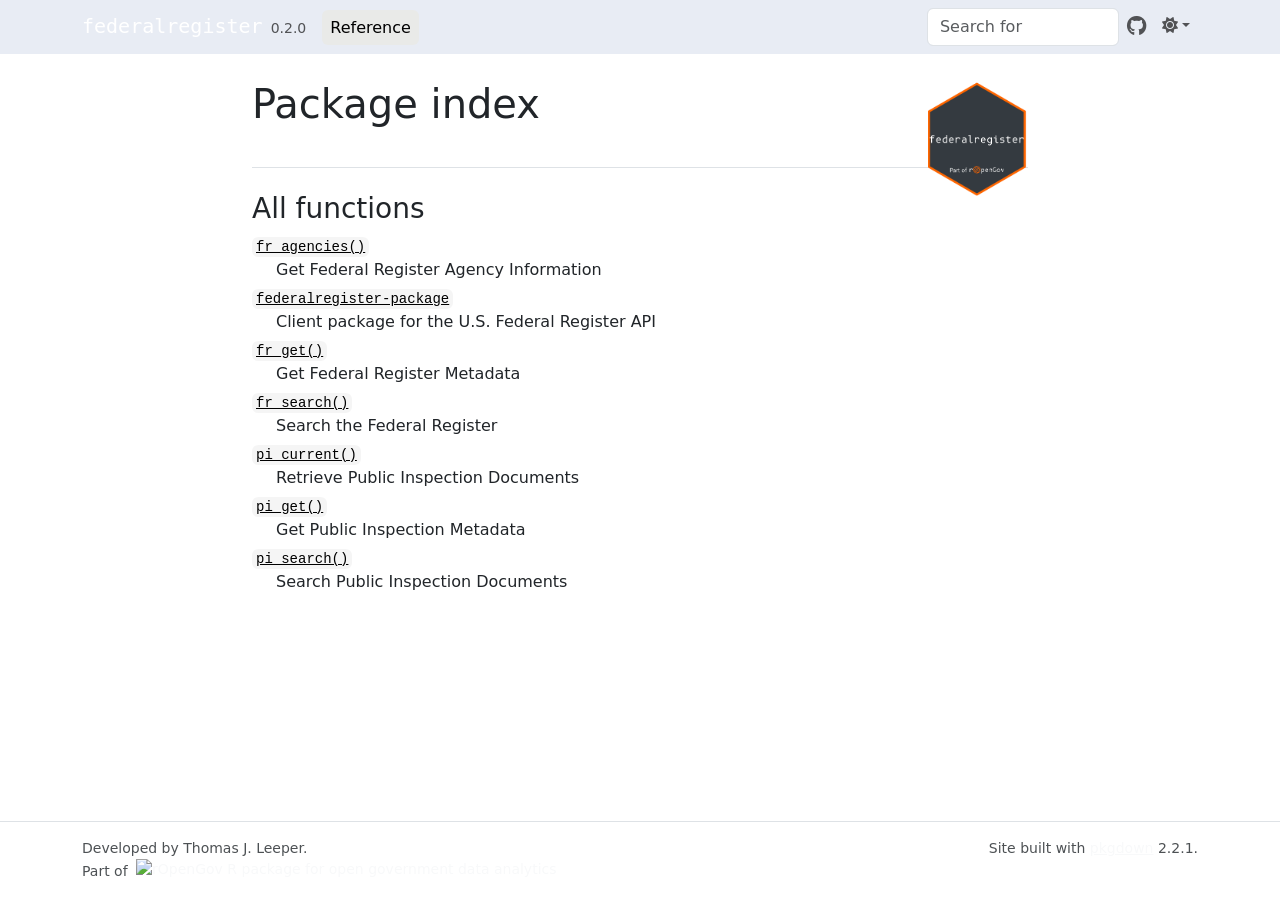
==== commit b6bb386f: "Built site for federalregister@0.2.0: 6ecadaa" ====
--- a/reference/index.html
+++ b/reference/index.html
@@ -1,5 +1,5 @@
 <!DOCTYPE html>
-<!-- Generated by pkgdown: do not edit by hand --><html lang="en"><head><meta http-equiv="Content-Type" content="text/html; charset=UTF-8"><meta charset="utf-8"><meta http-equiv="X-UA-Compatible" content="IE=edge"><meta name="viewport" content="width=device-width, initial-scale=1, shrink-to-fit=no"><title>Package index • federalregister</title><!-- favicons --><link rel="icon" type="image/png" sizes="96x96" href="../favicon-96x96.png"><link rel="icon" type="”image/svg+xml”" href="../favicon.svg"><link rel="apple-touch-icon" sizes="180x180" href="../apple-touch-icon.png"><link rel="icon" sizes="any" href="../favicon.ico"><link rel="manifest" href="../site.webmanifest"><script src="../lightswitch.js"></script><script src="../deps/jquery-3.6.0/jquery-3.6.0.min.js"></script><meta name="viewport" content="width=device-width, initial-scale=1, shrink-to-fit=no"><link href="../deps/bootstrap-5.3.1/bootstrap.min.css" rel="stylesheet"><script src="../deps/bootstrap-5.3.1/bootstrap.bundle.min.js"></script><link href="../deps/font-awesome-6.5.2/css/all.min.css" rel="stylesheet"><link href="../deps/font-awesome-6.5.2/css/v4-shims.min.css" rel="stylesheet"><script src="../deps/headroom-0.11.0/headroom.min.js"></script><script src="../deps/headroom-0.11.0/jQuery.headroom.min.js"></script><script src="../deps/bootstrap-toc-1.0.1/bootstrap-toc.min.js"></script><script src="../deps/clipboard.js-2.0.11/clipboard.min.js"></script><script src="../deps/search-1.0.0/autocomplete.jquery.min.js"></script><script src="../deps/search-1.0.0/fuse.min.js"></script><script src="../deps/search-1.0.0/mark.min.js"></script><!-- pkgdown --><script src="../pkgdown.js"></script><meta property="og:title" content="Package index"><meta property="og:image" content="https://ropengov.github.io/federalregister/logo.png"><meta name="twitter:card" content="summary_large_image"><meta name="twitter:creator" content="@rOpenGov"><meta name="twitter:site" content="@rOpenGov"><!-- rogtemplate style sheet --><link href="../BS5/rogtemplate.min.css" rel="stylesheet"></head><body>
+<!-- Generated by pkgdown: do not edit by hand --><html lang="en"><head><meta http-equiv="Content-Type" content="text/html; charset=UTF-8"><meta charset="utf-8"><meta http-equiv="X-UA-Compatible" content="IE=edge"><meta name="viewport" content="width=device-width, initial-scale=1, shrink-to-fit=no"><title>Package index • federalregister</title><!-- favicons --><link rel="icon" type="image/png" sizes="96x96" href="../favicon-96x96.png"><link rel="icon" type="”image/svg+xml”" href="../favicon.svg"><link rel="apple-touch-icon" sizes="180x180" href="../apple-touch-icon.png"><link rel="icon" sizes="any" href="../favicon.ico"><link rel="manifest" href="../site.webmanifest"><!-- katex math --><link rel="stylesheet" href="https://cdn.jsdelivr.net/npm/katex@0.16.11/dist/katex.min.css" integrity="sha384-nB0miv6/jRmo5UMMR1wu3Gz6NLsoTkbqJghGIsx//Rlm+ZU03BU6SQNC66uf4l5+" crossorigin="anonymous"><script defer src="https://cdn.jsdelivr.net/npm/katex@0.16.11/dist/katex.min.js" integrity="sha384-7zkQWkzuo3B5mTepMUcHkMB5jZaolc2xDwL6VFqjFALcbeS9Ggm/Yr2r3Dy4lfFg" crossorigin="anonymous"></script><script defer src="https://cdn.jsdelivr.net/npm/katex@0.16.11/dist/contrib/auto-render.min.js" integrity="sha384-43gviWU0YVjaDtb/GhzOouOXtZMP/7XUzwPTstBeZFe/+rCMvRwr4yROQP43s0Xk" crossorigin="anonymous" onload="renderMathInElement(document.body);"></script><script src="../katex-auto.js"></script><script src="../lightswitch.js"></script><script src="../deps/jquery-3.6.0/jquery-3.6.0.min.js"></script><meta name="viewport" content="width=device-width, initial-scale=1, shrink-to-fit=no"><link href="../deps/bootstrap-5.3.8/bootstrap.min.css" rel="stylesheet"><script src="../deps/bootstrap-5.3.8/bootstrap.bundle.min.js"></script><link href="../deps/font-awesome-6.5.2/css/all.min.css" rel="stylesheet"><link href="../deps/font-awesome-6.5.2/css/v4-shims.min.css" rel="stylesheet"><script src="../deps/headroom-0.11.0/headroom.min.js"></script><script src="../deps/headroom-0.11.0/jQuery.headroom.min.js"></script><script src="../deps/bootstrap-toc-1.0.1/bootstrap-toc.min.js"></script><script src="../deps/clipboard.js-2.0.11/clipboard.min.js"></script><script src="../deps/search-1.0.0/autocomplete.jquery.min.js"></script><script src="../deps/search-1.0.0/fuse.min.js"></script><script src="../deps/search-1.0.0/mark.min.js"></script><!-- pkgdown --><script src="../pkgdown.js"></script><meta property="og:title" content="Package index"><meta property="og:image" content="https://ropengov.github.io/federalregister/logo.png"><meta name="twitter:card" content="summary_large_image"><meta name="twitter:creator" content="@rOpenGov"><meta name="twitter:site" content="@rOpenGov"><!-- rogtemplate style sheet --><link href="../BS5/rogtemplate.min.css" rel="stylesheet"></head><body>
     <a href="#main" class="visually-hidden-focusable">Skip to contents</a>
 
 
@@ -102,7 +102,7 @@
 </div>
 
 <div class="pkgdown-footer-right">
-  <p>Site built with <a href="https://pkgdown.r-lib.org/" class="external-link">pkgdown</a> 2.2.0.</p>
+  <p>Site built with <a href="https://pkgdown.r-lib.org/" class="external-link">pkgdown</a> 2.2.1.</p>
 </div>
 
     </footer></div>
--- a/BS5/rogtemplate.min.css
+++ b/BS5/rogtemplate.min.css
@@ -1 +1 @@
-/*! Compressed with sass R library https: //rstudio.github.io/sass/ */[data-bs-theme="dark"]{color-scheme:dark;--bs-body-bg: hsla(210, 10%, 25%, 1)}.dropdown-menu{--bs-dropdown-bg: var(--brand-gray_dark);--bs-dropdown-link-active-bg: var(--bs-dropdown-bg);--bs-dropdown-link-color: var(--bs-navbar-color);--bs-dropdown-link-hover-color: rgba(255, 255, 255, 0.75);--bs-dropdown-link-hover-bg: var(--bs-dropdown-bg);--bs-dropdown-header-color: var(--bs-dropdown-link-hover-color)}main img{margin-left:auto;margin-right:auto}.caption,.figure,.figcaption,figcaption,caption{color:var(--bs-secondary);margin-left:auto;margin-right:auto;margin-top:1rem;font-size:0.875rem;width:100%}.navbar-brand{font-family:"B612 Mono", monospace;font-size:1.5rem;color:var(--bs-white)}.navbar .text-muted{color:var(--bs-gray-500) !important}#navbar .nav-link:hover,#navbar .nav-link:focus{color:rgba(255,255,255,0.75);background-color:transparent}#navbar .dropdown-menu .dropdown-item.active:hover,#navbar .dropdown-menu .dropdown-item.active:focus{color:rgba(255,255,255,0.75)}#navbar .nav-item.active .nav-link,#navbar .dropdown-menu .dropdown-item.active{color:var(--bs-white);background:transparent}#navbar .dropdown-menu .dropdown-item .fa{opacity:1;color:inherit}.navbar-nav .nav-item.dropdown ul li:first-child hr{display:none}.algolia-autocomplete .aa-dropdown-menu{color:var(--bs-body-color);background-color:var(--bs-body-bg)}mark,.mark{background:linear-gradient(-100deg, RGBA(var(--bs-warning-rgb), 0.2), RGBA(var(--bs-warning-rgb), 0.7) 95%, RGBA(var(--bs-warning-rgb), 0.1))}footer{width:100vw;position:relative;left:50%;right:50%;margin-left:-50vw;margin-right:-50vw;margin-bottom:0}footer a{color:var(--bs-light)}footer a:hover,footer a:focus{color:var(--bs-warning)}footer .pkgdown-footer-right{margin-right:auto;padding-right:1.25rem}footer .pkgdown-footer-left{margin-left:auto;padding-left:1.25rem}@media screen and (max-width: 576px){footer .pkgdown-footer-right,footer .pkgdown-footer-left{margin:0 0.75rem;padding:0 12px}}@media (max-width: 768px) and (min-width: 576px){footer .pkgdown-footer-right,footer .pkgdown-footer-left{max-width:270px}}@media (max-width: 992px) and (min-width: 768px){footer .pkgdown-footer-right,footer .pkgdown-footer-left{max-width:360px}}@media (max-width: 1200px) and (min-width: 992px){footer .pkgdown-footer-right,footer .pkgdown-footer-left{max-width:480px}}@media (max-width: 1400px) and (min-width: 1200px){footer .pkgdown-footer-right,footer .pkgdown-footer-left{max-width:570px}}@media (min-width: 1400px){footer .pkgdown-footer-right,footer .pkgdown-footer-left{max-width:660px}}.author,.date{color:var(--bs-secondary);font-size:var(--bs-body-font-size);font-weight:var(--bs-body-font-weight);margin-bottom:0.5rem}.rog-logo{margin-bottom:5px}.mini_logo{font-family:"B612 Mono", monospace;text-decoration:none;color:var(--bs-body-color);display:inline-block}[data-bs-theme="dark"] img.r-plt,[data-bs-theme="dark"] pre .r-plt.img img,[data-bs-theme="dark"] .cell-output-display img{filter:brightness(80%) !important}[data-bs-theme="dark"] img:not(.logo,.d-inline-block,.round-logo,.rog-logo){filter:brightness(80%) !important}.btn-copy-ex{color:white;background-color:var(--bs-gray-dark);border-color:var(--bs-gray-dark)}.btn-copy-ex:hover,.btn-copy-ex:focus{color:white;background-color:var(--bs-warning);border-color:var(--bs-warning)}.pkg{font-weight:bold}code a:any-link{text-decoration:underline;background-color:transparent !important}a>code{text-decoration:underline;color:var(--bs-code-color)}code{font-size:87.5%;word-wrap:break-word;background-color:var(--body-bg) !important}@media (max-width: 575.98px){.btn-copy-ex{right:5px}div>pre{border-radius:0}:not(li,blockquote)>div>pre{margin-left:calc(var(--bs-gutter-x) * -0.5);margin-right:calc(var(--bs-gutter-x) * -0.5);padding-left:1rem;padding-right:1rem}:not(li,blockquote)>div>.btn-copy-ex{right:calc(var(--bs-gutter-x) * -0.5 + 5px)}}pre{border:none}[data-bs-theme="dark"] pre{background-color:var(--brand-gray_dark);color:#fff}[data-bs-theme="dark"] pre code span.al{color:var(--bs-danger-text-emphasis)}[data-bs-theme="dark"] pre code span.an{color:var(--bs-warning-text-emphasis);font-weight:bold;font-style:italic}[data-bs-theme="dark"] pre code span.at{color:var(--bs-form-valid-color)}[data-bs-theme="dark"] pre code span.bn{color:var(--bs-primary-text-emphasis)}[data-bs-theme="dark"] pre code span.cf{color:var(--bs-link-hover-color);font-weight:bold}[data-bs-theme="dark"] pre code span.ch{color:var(--bs-success-text-emphasis)}[data-bs-theme="dark"] pre code span.cn{color:#fff}[data-bs-theme="dark"] pre code span.co{color:var(--bs-warning-text-emphasis);font-style:italic}[data-bs-theme="dark"] pre code span.cv{color:var(--bs-warning-text-emphasis);font-weight:bold;font-style:italic}[data-bs-theme="dark"] pre code span.do{color:var(--bs-warning-text-emphasis);font-weight:bold;font-style:italic}[data-bs-theme="dark"] pre code span.dt{color:var(--bs-link-hover-color)}[data-bs-theme="dark"] pre code span.dv{color:var(--bs-primary-text-emphasis)}[data-bs-theme="dark"] pre code span.er{color:var(--bs-danger-text-emphasis);font-weight:bold}[data-bs-theme="dark"] pre code span.fl{color:var(--bs-primary-text-emphasis)}[data-bs-theme="dark"] pre code span.fu{color:#fff}[data-bs-theme="dark"] pre code span.in{color:var(--bs-warning-text-emphasis);font-weight:bold;font-style:italic}[data-bs-theme="dark"] pre code span.kw{color:var(--bs-link-hover-color);font-weight:bold}[data-bs-theme="dark"] pre code span.op{color:var(--bs-warning-text-emphasis);font-weight:bold}[data-bs-theme="dark"] pre code span.ot{color:var(--bs-warning-text-emphasis)}[data-bs-theme="dark"] pre code span.pp{color:var(--bs-warning-text-emphasis);font-style:italic}[data-bs-theme="dark"] pre code span.sc{color:#fff}[data-bs-theme="dark"] pre code span.ss{color:var(--bs-success-text-emphasis)}[data-bs-theme="dark"] pre code span.st{color:var(--bs-success-text-emphasis)}[data-bs-theme="dark"] pre code span.va{color:#fff}[data-bs-theme="dark"] pre code span.vs{color:var(--bs-success-text-emphasis)}[data-bs-theme="dark"] pre code span.wa{color:var(--bs-warning-text-emphasis);font-weight:bold;font-style:italic}[data-bs-theme="dark"] .reactable.html-widget{filter:none !important}[data-bs-theme="dark"] .Reactable{background-color:var(--bs-body-bg);color:var(--bs-body-color)}[data-bs-theme="dark"] .rt-sticky,[data-bs-theme="dark"] .rt-tbody,[data-bs-theme="dark"] .rt-tr,[data-bs-theme="dark"] .rt-tr-group{background-color:inherit}[data-bs-theme="dark"] .rt-table{border-color:var(--brand-gray_dark)}[data-bs-theme="dark"] .rt-th{border-bottom:2px solid var(--brand-gray_dark);border-left-color:var(--brand-gray_dark)}[data-bs-theme="dark"] .rt-td{border-left-color:var(--brand-gray_dark);border-top:1px solid var(--brand-gray_dark)}[data-bs-theme="dark"] .rt-th-group:after{background-color:var(--brand-gray_dark)}[data-bs-theme="dark"] .rt-tr-striped{background-color:rgba(0,0,0,0.03)}[data-bs-theme="dark"] .rt-tr-striped-sticky{background-color:var(--brand-gray_dark)}[data-bs-theme="dark"] .rt-tr-highlight:hover,[data-bs-theme="dark"] .rt-tr-highlight-sticky:hover{background-color:var(--bs-gray-800)}[data-bs-theme="dark"] .rt-td-filter{border-bottom:1px solid var(--brand-gray_dark)}[data-bs-theme="dark"] .rt-filter{background-color:var(--brand-gray_dark);border:1px solid var(--brand-gray_dark);color:inherit}[data-bs-theme="dark"] .rt-filter:focus{border:1px solid var(--brand-gray_dark)}[data-bs-theme="dark"] .rt-expander:after{border-top:7px solid var(--brand-gray_dark)}[data-bs-theme="dark"] .rt-pagination{border-top:1px solid var(--brand-gray_dark)}[data-bs-theme="dark"] .rt-page-jump,[data-bs-theme="dark"] .rt-page-size-select{background-color:var(--bs-body-bg);border:1px solid var(--brand-gray_dark)}[data-bs-theme="dark"] .rt-page-button:hover{background-color:var(--bs-gray-800)}[data-bs-theme="dark"] .rt-page-button:active{background-color:rgba(0,0,0,0.08)}[data-bs-theme="dark"] .rt-keyboard-active .rt-page-button:focus{background-color:rgba(0,0,0,0.04)}[data-bs-theme="dark"] .rt-page-button:disabled:focus,[data-bs-theme="dark"] .rt-page-button:disabled:hover{background-color:transparent}[data-bs-theme="dark"] .rt-tbody-no-data .rt-td{border-color:transparent}[data-bs-theme="dark"] .rt-search{background-color:var(--brand-gray_dark);border:1px solid var(--brand-gray_dark);color:var(--bs-body-color)}[data-bs-theme="dark"] .rt-search:active,[data-bs-theme="dark"] .rt-search:focus{border:1px solid var(--brand-gray_dark)}[data-bs-theme="dark"] .rt-borderless .rt-td,[data-bs-theme="dark"] .rt-tr-group:first-child>.rt-tr:first-child .rt-td{border-top-color:var(--brand-gray_dark)}
+/*! Compressed with the sass R package https://rstudio.github.io/sass/ */[data-bs-theme="dark"]{color-scheme:dark}main img{margin-left:auto;margin-right:auto}.caption,.figure,.figcaption,figcaption,caption{color:var(--bs-secondary);margin-left:auto;margin-right:auto;margin-top:1rem;margin-bottom:1rem;font-size:0.875rem;width:100%}.navbar-brand{font-family:"B612 Mono", monospace;color:var(--bs-white)}.navbar .text-muted{color:var(--bs-navbar-color) !important}.navbar .text-danger{color:#ff6b7b !important}#navbar .nav-link:hover,#navbar .nav-link:focus{color:var(--bs-navbar-hover-color);background-color:RGBA(var(--bs-warning-rgb), 0.05)}#navbar .nav-item.active .nav-link{color:var(--bs-navbar-active-color);background-color:RGBA(var(--bs-warning-rgb), 0.05)}#navbar .dropdown-menu .dropdown-item .fa{opacity:1;color:inherit}.navbar-nav .nav-item.dropdown ul li:first-child hr{display:none}.algolia-autocomplete .aa-dropdown-menu{color:var(--bs-body-color);background-color:var(--bs-body-bg)}mark,.mark{background:linear-gradient(-100deg, RGBA(var(--bs-warning-rgb), 0.2), RGBA(var(--bs-warning-rgb), 0.7) 95%, RGBA(var(--bs-warning-rgb), 0.1));color:var(--bs-body-color)}footer{width:100vw;position:relative;left:50%;right:50%;margin-left:-50vw;margin-right:-50vw;margin-bottom:0}footer a{color:var(--bs-light)}footer a:hover,footer a:focus{color:var(--bs-warning)}footer .pkgdown-footer-right{margin-right:auto;padding-right:1.25rem}footer .pkgdown-footer-left{margin-left:auto;padding-left:1.25rem}@media screen and (max-width: 576px){footer .pkgdown-footer-right,footer .pkgdown-footer-left{margin:0 0.75rem;padding:0 12px}}@media (max-width: 768px) and (min-width: 576px){footer .pkgdown-footer-right,footer .pkgdown-footer-left{max-width:270px}}@media (max-width: 992px) and (min-width: 768px){footer .pkgdown-footer-right,footer .pkgdown-footer-left{max-width:360px}}@media (max-width: 1200px) and (min-width: 992px){footer .pkgdown-footer-right,footer .pkgdown-footer-left{max-width:480px}}@media (max-width: 1400px) and (min-width: 1200px){footer .pkgdown-footer-right,footer .pkgdown-footer-left{max-width:570px}}@media (min-width: 1400px){footer .pkgdown-footer-right,footer .pkgdown-footer-left{max-width:660px}}.author,.date{color:var(--bs-secondary);font-size:var(--bs-body-font-size);font-weight:var(--bs-body-font-weight);margin-bottom:0.5rem}.rog-logo{margin-bottom:5px}.mini_logo{font-family:"B612 Mono", monospace;text-decoration:none;color:var(--bs-body-color);display:inline-block}[data-bs-theme="dark"] img.r-plt,[data-bs-theme="dark"] pre .r-plt.img img,[data-bs-theme="dark"] .cell-output-display img,[data-bs-theme="dark"] img:not(.logo,.d-inline-block,.round-logo,.rog-logo){filter:brightness(80%) !important}blockquote,.blockquote{margin:0 0 1rem;padding:0.625rem 1.25rem;font-size:var(--bs-blockquote-font-size)}.btn-copy-ex{color:white;background-color:var(--bs-gray-dark);border-color:var(--bs-gray-dark)}.btn-copy-ex:hover,.btn-copy-ex:focus{background-color:var(--bs-warning);border-color:var(--bs-warning)}.pkg{font-weight:bold}.code-with-filename{margin-bottom:1rem}.code-with-filename .code-with-filename-file pre:not(.sourceCode){margin-bottom:0;padding-top:0.25rem;padding-bottom:0.25rem;border-radius:0;color:var(--bs-body-color);background-color:RGBA(var(--bs-body-color-rgb), 0.1)}.code-with-filename .code-with-filename-file pre{border-top-left-radius:0;border-top-right-radius:0}a>code,code a:any-link{text-decoration:underline}code a:any-link{background-color:transparent !important}a>code{color:var(--bs-code-color)}@media (max-width: 575.98px){.btn-copy-ex{right:5px}div>pre{border-radius:0}:not(li,blockquote)>div>pre{margin-left:calc(var(--bs-gutter-x) * -0.5);margin-right:calc(var(--bs-gutter-x) * -0.5);padding-left:1rem;padding-right:1rem}:not(li,blockquote)>div>.btn-copy-ex{right:calc(var(--bs-gutter-x) * -0.5 + 5px)}.code-with-filename{margin-right:calc(var(--bs-gutter-x) * 0.5);margin-left:calc(var(--bs-gutter-x) * 0.5)}}pre{border:none}[data-bs-theme="dark"] pre{background-color:var(--brand-gray_dark);color:#fff}[data-bs-theme="dark"] pre code span.al,[data-bs-theme="dark"] pre code span.er{color:var(--bs-danger-text-emphasis)}[data-bs-theme="dark"] pre code span.al{background-color:transparent}[data-bs-theme="dark"] pre code span.at{color:var(--bs-form-valid-color)}[data-bs-theme="dark"] pre code span.bn,[data-bs-theme="dark"] pre code span.dv,[data-bs-theme="dark"] pre code span.fl{color:var(--bs-primary-text-emphasis)}[data-bs-theme="dark"] pre code span.cf,[data-bs-theme="dark"] pre code span.dt,[data-bs-theme="dark"] pre code span.kw{color:var(--bs-link-hover-color)}[data-bs-theme="dark"] pre code span.an,[data-bs-theme="dark"] pre code span.cv,[data-bs-theme="dark"] pre code span.do,[data-bs-theme="dark"] pre code span.in,[data-bs-theme="dark"] pre code span.wa{color:var(--bs-warning-text-emphasis);font-weight:bold;font-style:italic}[data-bs-theme="dark"] pre code span.cf,[data-bs-theme="dark"] pre code span.er,[data-bs-theme="dark"] pre code span.kw,[data-bs-theme="dark"] pre code span.op{font-weight:bold}[data-bs-theme="dark"] pre code span.co,[data-bs-theme="dark"] pre code span.op,[data-bs-theme="dark"] pre code span.ot,[data-bs-theme="dark"] pre code span.pp{color:var(--bs-warning-text-emphasis)}[data-bs-theme="dark"] pre code span.co,[data-bs-theme="dark"] pre code span.pp{font-style:italic}[data-bs-theme="dark"] pre code span.cn,[data-bs-theme="dark"] pre code span.fu,[data-bs-theme="dark"] pre code span.sc,[data-bs-theme="dark"] pre code span.va{color:#fff}[data-bs-theme="dark"] pre code span.ch,[data-bs-theme="dark"] pre code span.ss,[data-bs-theme="dark"] pre code span.st,[data-bs-theme="dark"] pre code span.vs{color:var(--bs-success-text-emphasis)}[data-bs-theme="dark"] .reactable.html-widget{filter:none !important}[data-bs-theme="dark"] .Reactable{background-color:var(--bs-body-bg);color:var(--bs-body-color)}[data-bs-theme="dark"] .rt-sticky,[data-bs-theme="dark"] .rt-tbody,[data-bs-theme="dark"] .rt-tr,[data-bs-theme="dark"] .rt-tr-group{background-color:inherit}[data-bs-theme="dark"] .rt-table{border-color:var(--brand-gray_dark)}[data-bs-theme="dark"] .rt-th{border-bottom:2px solid var(--brand-gray_dark);border-left-color:var(--brand-gray_dark)}[data-bs-theme="dark"] .rt-td{border-left-color:var(--brand-gray_dark);border-top:1px solid var(--brand-gray_dark)}[data-bs-theme="dark"] .rt-th-group:after{background-color:var(--brand-gray_dark)}[data-bs-theme="dark"] .rt-tr-striped{background-color:rgba(0,0,0,0.03)}[data-bs-theme="dark"] .rt-tr-striped-sticky{background-color:var(--brand-gray_dark)}[data-bs-theme="dark"] .rt-tr-highlight:hover,[data-bs-theme="dark"] .rt-tr-highlight-sticky:hover{background-color:var(--bs-gray-800)}[data-bs-theme="dark"] .rt-td-filter{border-bottom:1px solid var(--brand-gray_dark)}[data-bs-theme="dark"] .rt-filter,[data-bs-theme="dark"] .rt-search{background-color:var(--brand-gray_dark);border:1px solid var(--brand-gray_dark)}[data-bs-theme="dark"] .rt-filter{color:inherit}[data-bs-theme="dark"] .rt-filter:focus,[data-bs-theme="dark"] .rt-search:active,[data-bs-theme="dark"] .rt-search:focus{border:1px solid var(--brand-gray_dark)}[data-bs-theme="dark"] .rt-expander:after{border-top:7px solid var(--brand-gray_dark)}[data-bs-theme="dark"] .rt-pagination{border-top:1px solid var(--brand-gray_dark)}[data-bs-theme="dark"] .rt-page-jump,[data-bs-theme="dark"] .rt-page-size-select{background-color:var(--bs-body-bg);border:1px solid var(--brand-gray_dark)}[data-bs-theme="dark"] .rt-page-button:hover{background-color:var(--bs-gray-800)}[data-bs-theme="dark"] .rt-page-button:active{background-color:rgba(0,0,0,0.08)}[data-bs-theme="dark"] .rt-keyboard-active .rt-page-button:focus{background-color:rgba(0,0,0,0.04)}[data-bs-theme="dark"] .rt-page-button:disabled:focus,[data-bs-theme="dark"] .rt-page-button:disabled:hover{background-color:transparent}[data-bs-theme="dark"] .rt-tbody-no-data .rt-td{border-color:transparent}[data-bs-theme="dark"] .rt-search{color:var(--bs-body-color)}[data-bs-theme="dark"] .rt-borderless .rt-td,[data-bs-theme="dark"] .rt-tr-group:first-child>.rt-tr:first-child .rt-td{border-top-color:var(--brand-gray_dark)}.callout{margin-top:1.25rem;margin-bottom:1.25rem;border-radius:0.25rem;overflow-wrap:break-word}.callout .callout-title-container{overflow-wrap:anywhere}.callout.callout-style-simple{padding:0.4em 0.7em;border-left:5px solid;border-right:1px solid RGBA(var(--bs-body-color-rgb), 0.1);border-top:1px solid RGBA(var(--bs-body-color-rgb), 0.1);border-bottom:1px solid RGBA(var(--bs-body-color-rgb), 0.1)}.callout.callout-style-default{border-left:5px solid;border-right:1px solid RGBA(var(--bs-body-color-rgb), 0.1);border-top:1px solid RGBA(var(--bs-body-color-rgb), 0.1);border-bottom:1px solid RGBA(var(--bs-body-color-rgb), 0.1)}.callout .callout-body-container{flex-grow:1}.callout.callout-style-simple .callout-body{font-size:0.9rem;font-weight:400;margin-bottom:-0.4em;margin-top:0.5em}.callout.callout-style-default .callout-body{font-size:0.9rem;font-weight:400}.callout:not(.no-icon).callout-titled.callout-style-simple .callout-body{padding-left:1.6em}.callout.callout-titled>.callout-header{padding-top:0.2em;margin-bottom:-0.2em}.callout.callout-empty-content>.callout-header{margin-bottom:0;border-bottom-right-radius:calc(0.25rem - 1px)}.callout>.callout-header.collapsed{border-bottom-right-radius:calc(0.25rem - 1px)}.callout.callout-style-simple>div.callout-header,.callout.callout-style-default>div.callout-header{border-bottom:none;font-size:0.9rem;font-weight:600}.callout.callout-style-simple>div.callout-header{opacity:75%}.callout.callout-style-default>div.callout-header{opacity:85%;border-top-right-radius:calc(0.25rem - 1px)}.callout.callout-style-default>div.callout-header{padding-left:0.5em;padding-right:0.5em}.callout.callout-style-default .callout-body{padding-left:0.5em;padding-right:0.5em}.callout.callout-style-default .callout-body>:first-child{padding-top:0.5rem;margin-top:0}.callout>div.callout-header[data-bs-toggle="collapse"]{cursor:pointer}.callout.callout-style-default .callout-header[aria-expanded="false"],.callout.callout-style-default .callout-header[aria-expanded="true"]{padding-top:0;margin-bottom:0;align-items:center}.callout.callout-titled .callout-body>:last-child:not(.sourceCode),.callout.callout-titled .callout-body>div>:last-child:not(.sourceCode){padding-bottom:0.5rem;margin-bottom:0}.callout:not(.callout-titled) .callout-body>:first-child,.callout:not(.callout-titled) .callout-body>div>:first-child{margin-top:0.25rem}.callout:not(.callout-titled) .callout-body>:last-child,.callout:not(.callout-titled) .callout-body>div>:last-child{margin-bottom:0.2rem}.callout.callout-style-simple:not(.callout-titled) .callout-body>:last-child,.callout.callout-style-simple:not(.callout-titled) .callout-body>div>:last-child{margin-bottom:0.5em}.callout.callout-style-simple .callout-icon::before,.callout.callout-style-simple .callout-toggle::before,.callout.callout-style-default .callout-icon::before,.callout.callout-style-default .callout-toggle::before{display:inline-block;content:"";background-repeat:no-repeat}.callout.callout-style-simple .callout-icon::before,.callout.callout-style-simple .callout-toggle::before{height:1rem;width:1rem;background-size:1rem 1rem}.callout.callout-style-default .callout-icon::before,.callout.callout-style-default .callout-toggle::before{height:0.9rem;width:0.9rem;background-size:0.9rem 0.9rem}.callout.callout-style-default .callout-toggle::before{margin-top:5px}.callout .callout-btn-toggle .callout-toggle::before{transition:transform 0.2s linear}.callout .callout-header[aria-expanded="false"] .callout-toggle::before{transform:rotate(-90deg)}.callout .callout-header[aria-expanded="true"] .callout-toggle::before{transform:none}.callout.callout-style-simple:not(.no-icon) div.callout-icon-container{padding-top:0.2em;padding-right:0.55em}.callout.callout-style-default:not(.no-icon) div.callout-icon-container{padding-top:0.1em;padding-right:0.35em}.callout.callout-style-default:not(.no-icon) div.callout-title-container{margin-top:-1px}.callout.callout-style-default.callout-caution:not(.no-icon) div.callout-icon-container{padding-top:0.3em;padding-right:0.35em}.callout>.callout-body>.callout-icon-container>.no-icon,.callout>.callout-header>.callout-icon-container>.no-icon{display:none}div.callout.callout{border-left-color:var(--bs-secondary)}div.callout.callout-style-default>.callout-header{background-color:var(--bs-secondary)}div.callout-note.callout{border-left-color:var(--bs-primary)}div.callout-note.callout-style-default>.callout-header{background-color:RGBA(var(--bs-primary-rgb), 0.1)}div.callout-note:not(.callout-titled) .callout-icon::before,div.callout-note.callout-titled .callout-icon::before{background-image:url('data:image/svg+xml,<svg xmlns="http://www.w3.org/2000/svg" width="16" height="16" style="fill: rgb(35.1, 115.2, 204.3)" class="bi bi-info-circle" viewBox="0 0 16 16"><path d="M8 15A7 7 0 1 1 8 1a7 7 0 0 1 0 14zm0 1A8 8 0 1 0 8 0a8 8 0 0 0 0 16z"/><path d="m8.93 6.588-2.29.287-.082.38.45.083c.294.07.352.176.288.469l-.738 3.468c-.194.897.105 1.319.808 1.319.545 0 1.178-.252 1.465-.598l.088-.416c-.2.176-.492.246-.686.246-.275 0-.375-.193-.304-.533L8.93 6.588zM9 4.5a1 1 0 1 1-2 0 1 1 0 0 1 2 0z"/></svg>')}div.callout-note .callout-toggle::before,div.callout-tip .callout-toggle::before,div.callout-warning .callout-toggle::before,div.callout-caution .callout-toggle::before,div.callout-important .callout-toggle::before{background-image:url('data:image/svg+xml,<svg xmlns="http://www.w3.org/2000/svg" width="16" height="16" fill="rgb(52, 58, 64)" class="bi bi-chevron-down" viewBox="0 0 16 16"><path fill-rule="evenodd" d="M1.646 4.646a.5.5 0 0 1 .708 0L8 10.293l5.646-5.647a.5.5 0 0 1 .708.708l-6 6a.5.5 0 0 1-.708 0l-6-6a.5.5 0 0 1 0-.708z"/></svg>')}div.callout-tip.callout{border-left-color:var(--bs-success)}div.callout-tip.callout-style-default>.callout-header{background-color:RGBA(var(--bs-success-rgb), 0.1)}div.callout-tip:not(.callout-titled) .callout-icon::before,div.callout-tip.callout-titled .callout-icon::before{background-image:url('data:image/svg+xml,<svg xmlns="http://www.w3.org/2000/svg" width="16" height="16" style="fill: rgb(56.7, 163.8, 21.6)" class="bi bi-lightbulb" viewBox="0 0 16 16"><path d="M2 6a6 6 0 1 1 10.174 4.31c-.203.196-.359.4-.453.619l-.762 1.769A.5.5 0 0 1 10.5 13a.5.5 0 0 1 0 1 .5.5 0 0 1 0 1l-.224.447a1 1 0 0 1-.894.553H6.618a1 1 0 0 1-.894-.553L5.5 15a.5.5 0 0 1 0-1 .5.5 0 0 1 0-1 .5.5 0 0 1-.46-.302l-.761-1.77a1.964 1.964 0 0 0-.453-.618A5.984 5.984 0 0 1 2 6zm6-5a5 5 0 0 0-3.479 8.592c.263.254.514.564.676.941L5.83 12h4.342l.632-1.467c.162-.377.413-.687.676-.941A5 5 0 0 0 8 1z"/></svg>')}div.callout-warning.callout,div.callout-caution.callout{border-left-color:var(--bs-warning)}div.callout-warning.callout-style-default>.callout-header,div.callout-caution.callout-style-default>.callout-header{background-color:RGBA(var(--bs-warning-rgb), 0.1)}div.callout-warning:not(.callout-titled) .callout-icon::before,div.callout-warning.callout-titled .callout-icon::before{background-image:url('data:image/svg+xml,<svg xmlns="http://www.w3.org/2000/svg" width="16" height="16" style="fill: rgb(229.5, 105.3, 21.6)" class="bi bi-exclamation-triangle" viewBox="0 0 16 16"><path d="M7.938 2.016A.13.13 0 0 1 8.002 2a.13.13 0 0 1 .063.016.146.146 0 0 1 .054.057l6.857 11.667c.036.06.035.124.002.183a.163.163 0 0 1-.054.06.116.116 0 0 1-.066.017H1.146a.115.115 0 0 1-.066-.017.163.163 0 0 1-.054-.06.176.176 0 0 1 .002-.183L7.884 2.073a.147.147 0 0 1 .054-.057zm1.044-.45a1.13 1.13 0 0 0-1.96 0L.165 13.233c-.457.778.091 1.767.98 1.767h13.713c.889 0 1.438-.99.98-1.767L8.982 1.566z"/><path d="M7.002 12a1 1 0 1 1 2 0 1 1 0 0 1-2 0zM7.1 5.995a.905.905 0 1 1 1.8 0l-.35 3.507a.552.552 0 0 1-1.1 0L7.1 5.995z"/></svg>')}div.callout-caution:not(.callout-titled) .callout-icon::before,div.callout-caution.callout-titled .callout-icon::before{background-image:url('data:image/svg+xml,<svg xmlns="http://www.w3.org/2000/svg" width="16" height="16" style="fill: rgb(216, 155.7, 70.2)" class="bi bi-cone-striped" viewBox="0 0 16 16"><path d="M9.97 4.88l.953 3.811C10.158 8.878 9.14 9 8 9c-1.14 0-2.159-.122-2.923-.309L6.03 4.88C6.635 4.957 7.3 5 8 5s1.365-.043 1.97-.12zm-.245-.978L8.97.88C8.718-.13 7.282-.13 7.03.88L6.274 3.9C6.8 3.965 7.382 4 8 4c.618 0 1.2-.036 1.725-.098zm4.396 8.613a.5.5 0 0 1 .037.96l-6 2a.5.5 0 0 1-.316 0l-6-2a.5.5 0 0 1 .037-.96l2.391-.598.565-2.257c.862.212 1.964.339 3.165.339s2.303-.127 3.165-.339l.565 2.257 2.391.598z"/></svg>')}div.callout-important.callout{border-left-color:var(--bs-danger)}div.callout-important.callout-style-default>.callout-header{background-color:RGBA(var(--bs-danger-rgb), 0.1)}div.callout-important:not(.callout-titled) .callout-icon::before,div.callout-important.callout-titled .callout-icon::before{background-image:url('data:image/svg+xml,<svg xmlns="http://www.w3.org/2000/svg" width="16" height="16" style="fill: rgb(229.5, 0, 51.3)" class="bi bi-exclamation-circle" viewBox="0 0 16 16"><path d="M8 15A7 7 0 1 1 8 1a7 7 0 0 1 0 14zm0 1A8 8 0 1 0 8 0a8 8 0 0 0 0 16z"/><path d="M7.002 11a1 1 0 1 1 2 0 1 1 0 0 1-2 0zM7.1 4.995a.905.905 0 1 1 1.8 0l-.35 3.507a.552.552 0 0 1-1.1 0L7.1 4.995z"/></svg>')}div.callout-body-container.callout-body pre{margin-left:calc(var(--bs-gutter-x) * 0.5) !important;margin-right:calc(var(--bs-gutter-x) * 0.5) !important}div.callout-body-container.callout-body .btn-copy-ex{right:18px !important}.screen-reader-only{position:absolute;clip:rect(0 0 0 0);border:0;height:1px;margin:-1px;overflow:hidden;padding:0;width:1px}
